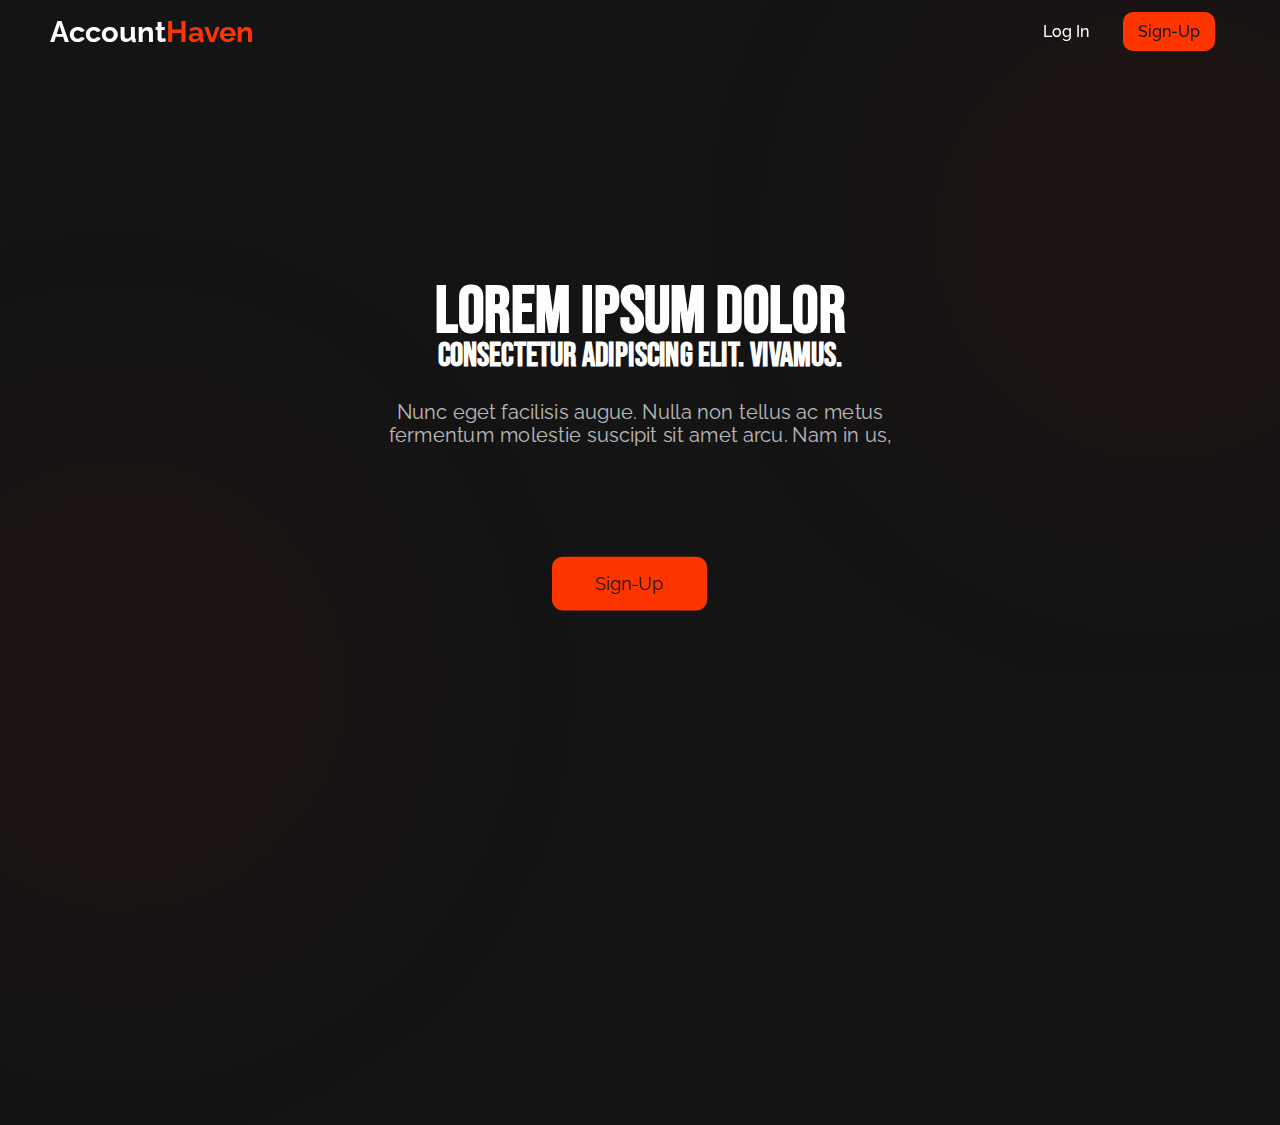
==== index.html @ 78976d52 "Add files via upload" ====
<!DOCTYPE html>
<html lang="en">
  <head>
    <link rel="preconnect" href="https://fonts.googleapis.com" />
    <link rel="preconnect" href="https://fonts.gstatic.com" crossorigin />
    <link
      href="https://fonts.googleapis.com/css2?family=Raleway:ital,wght@0,100;0,200;0,300;0,400;0,500;0,600;0,700;0,800;1,100;1,200;1,300;1,400;1,500;1,600;1,700;1,800&display=swap"
      rel="stylesheet"
    />
    <link
      href="https://fonts.googleapis.com/css2?family=Bebas+Neue&display=swap"
      rel="stylesheet"
    />
    <link
      rel="stylesheet"
      href="https://cdnjs.cloudflare.com/ajax/libs/font-awesome/5.15.4/css/all.min.css"
      integrity="sha512-1ycn6IcaQQ40/MKBW2W4Rhis/DbILU74C1vSrLJxCq57o941Ym01SwNsOMqvEBFlcgUa6xLiPY/NS5R+E6ztJQ=="
      crossorigin="anonymous"
      referrerpolicy="no-referrer"
    />
    <link rel="stylesheet" href="style.css" />
    <title>AccountHaven</title>
  </head>
  <body>
    <header>
      <div class="wrapper">
        <div class="header">
          <div class="logo">
            <!-- ------- logo svg ------- -->
            <h1>Account<span>Haven</span></h1>
            <!-- ---x--- logo svg ---x--- -->
          </div>
          <ul>
            <li>
              <a class="hover-underline-animation" href="pages/login.html"
                >Log In</a
              >
            </li>
            <li>
              <a class="btn" id="navBarCTA" href="pages/register.html"
                >Sign-Up</a
              >
              <br />
            </li>
          </ul>
        </div>
      </div>
    </header>
    <section class="hero">
      <div id="background">
        <img
          src="images/gradient.png"
          class="backgroundGradient"
          id="gradient01"
        />
        <img
          src="images/gradient.png"
          class="backgroundGradient"
          id="gradient02"
        />
      </div>
      <div class="wrapper landing">
        <div class="content">
          <h1 class="animate__animated animate__headShake">
            Lorem ipsum dolor
            <br />
            <div class="secondaryHeader">
              consectetur adipiscing elit. Vivamus.
            </div>
          </h1>
          <p>
            Nunc eget facilisis augue. Nulla non tellus ac metus <br />
            fermentum molestie suscipit sit amet arcu. Nam in us,
          </p>
          <div class="btn-box">
            <a class="btn2" href="./pages/register.html"> Sign-Up </a>
          </div>
        </div>
      </div>
    </section>
  </body>
</html>
---- style.css ----
html {
  overflow: hidden;
}
@import url("https://fonts.googleapis.com/css2?family=Raleway:wght@300;400;500;600;700;800;900&display=swap");
* {
  margin: 0;
  padding: 0;
  box-sizing: border-box;
  scroll-behavior: smooth;
}
img {
  -webkit-user-select: none;
  -khtml-user-select: none;
  -moz-user-select: none;
  -o-user-select: none;
  user-select: none;
  pointer-events: none;
}
:root {
  --nexa-light: "nexa-light", sans-serif;
  --nexa-bold: "nexa-bold", sans-serif;
  --bebas: "Bebas Neue", sans-serif;

  --integral-regular: "integral-regular", sans-serif;
  --integral-bold: "integral-bold", sans-serif;
  --raleway: "Raleway", sans-serif;

  /* colors */

  --primary-red: #ff3500;
  --black: #141414; /* background color */
  --white: #ffffff;
  --gray: #bababa;
  --dark-gray: #292929;
  --very-dark-gray: #1c1c1c;
  --dark-red: #b1060f;
}
/* ANIMATED UNDERLINE */
.hover-underline-animation {
  display: inline-block;
  position: relative;
  color: #ff3500;
}

.hover-underline-animation:after {
  content: "";
  position: absolute;
  width: 100%;
  transform: scaleX(0);
  height: 2px;
  bottom: 0;
  left: 0;
  background-color: #ff3500;
  transform-origin: bottom right;
  transition: transform 0.25s ease-out;
}

.hover-underline-animation:hover:after {
  transform: scaleX(1);
  transform-origin: bottom left;
}
@media screen and (max-height: 300px) {
  ul {
    margin-top: 40px;
  }
}

.landing {
  display: flex;
}
#navLogo {
  width: auto;
  height: 5vh;
  transform: translateX(50px);
}
.wrapper {
  width: 100%;
  max-width: 1300px;
  margin: 0 auto;
  padding: 20px 50px;
}
#mockup {
  height: 70%;
  position: absolute;
  top: 190px;
  right: 500px;
  z-index: 2;
}
#tv {
  height: 90%;
  position: absolute;
  top: 105px;
  right: -50px;
}
.breaker {
  background-color: var(--primary-red);
  width: 100%;
  height: 10px;
}
#grains {
  height: 350%;
  position: absolute;
  top: -50vh;
  right: -50vw;
  width: 200%;
  opacity: 0.02;
  background-image: url(images/grains.png);
  animation: grain 6s steps(10) infinite;
  z-index: -1;
}
#goldPrice {
  background-color: var(--primary-red);
  color: var(--black);
}
#desktopPricing {
  display: block;
}
#mobilePricing {
  display: none;
}
.priceCard {
  background-color: #1c1c1c;
  border-radius: 20px;
  border: 1px var(--primary-red) solid;
  display: flex;
  flex-direction: column;
  width: 80%;
  padding: 20px;
  margin: auto;
  margin-bottom: 20px;
}
.cardTitle {
  text-align: center;
  font-size: 20px;
  font-weight: bold;
  margin: 10px;
}
.cardBreak {
  margin-top: 20px;
  margin-bottom: 20px;
  color: var(--primary-red);
  opacity: 0.5;
}
.cardText {
  margin-bottom: 20px;
  line-height: 150%;
}
.cardPricingText {
  font-size: 25px;
  font-weight: bold;
  text-align: center;
  margin-bottom: 20px;
}
.paypalBuy {
  width: 100%;
  padding: 15px;
  text-align: center;
  border: 1px var(--primary-red) solid;
  border-radius: 15px;
  margin-top: 5px;
  background-color: var(--primary-red);
  color: white;
  cursor: pointer;
  font-size: 12px;
  font-weight: bold;
}

.goldBuy {
  background-color: var(--black);
  color: var(--primary-red);
}
@keyframes grain {
  0% {
    -webkit-transform: translate(10%, -15%);
    transform: translate(10%, -15%);
  }
  10% {
    -webkit-transform: translate(-10%, -15%);
    transform: translate(-10%, -15%);
  }
  10% {
    -webkit-transform: translate(10%, -5%);
    transform: translate(10%, -5%);
  }
  30% {
    -webkit-transform: translate(-10%, -5%);
    transform: translate(-10%, -5%);
  }
  40% {
    -webkit-transform: translate(10%, 5%);
    transform: translate(10%, 5%);
  }
  50% {
    -webkit-transform: translate(-10%, 5%);
    transform: translate(-10%, 5%);
  }
  60% {
    -webkit-transform: translate(10%, 15%);
    transform: translate(10%, 15%);
  }
  70% {
    -webkit-transform: translate(-10%, 15%);
    transform: translate(-10%, 15%);
  }
  80% {
    -webkit-transform: translate(10%, 5%);
    transform: translate(10%, 5%);
  }
  90% {
    -webkit-transform: translate(-10%, 5%);
    transform: translate(-10%, 5%);
  }
  to {
    -webkit-transform: translate(10%, -5%);
    transform: translate(20%, -5%);
  }
}
#aboutUsMobile {
  width: 100%;
  max-width: 300px;
}
.vouchCard {
  background-color: rgba(255, 255, 255, 0.089);
  border-radius: 20px;
  border: 1px solid var(--primary-red);
  width: 300px;
  padding: 20px;
  margin: 15px;
}
.vouchPFP {
  border-radius: 50%;
  width: 60px;
  border: 1.5px solid var(--primary-red);
  margin-right: 20px;
}
.vouchName {
  font-size: 18px;
}
.vouchOne {
  display: flex;
  flex-direction: row;
  margin-bottom: 20px;
}
.vouchTwo {
  display: flex;
  flex-direction: column;
  justify-content: center;
}
.vouchDate {
  font-size: 12px;
  opacity: 0.5;
}
.vouchBreak {
  width: 70%;
  float: right;
  margin-right: 20px;
  color: var(--primary-red);
  opacity: 0.5;
}
.vouchText {
  padding-top: 20px;
  padding-bottom: 20px;
  font-size: 14px;
  opacity: 0.8;
}
#vouchContainer {
  display: flex;
  justify-content: center;
}
body {
  background-color: var(--black);
  color: var(--white);
  font-family: var(--raleway);
  overflow-x: hidden;
}
#sidebarExtras {
  display: none;
}
ul {
  list-style: none;
}

a {
  text-decoration: none;
  color: var(--white);
}

.btn {
  display: inline-block;
  padding: 10px 15px;
  background-color: var(--primary-red);
  border-radius: 10px;
  text-align: center;
  text-transform: capitalize;
  font-size: 1.25rem; /* 20px */
  color: var(--black);
  transition: box-shadow 400ms;
}
.btn:hover {
  box-shadow: rgba(177, 6, 15, 0.26) 0px 35px 50px;
  -webkit-box-shadow: rgba(177, 6, 15, 0.26) 0px 35px 50px;
  -moz-box-shadow: rgba(177, 6, 15, 0.26) 0px 35px 50px;
}
.btn2 {
  display: inline-block;
  padding: 17px 34px;
  border-radius: 10px;
  text-align: center;
  text-transform: capitalize;
  background-color: #ff3500;
  font-size: 16px;
  margin-right: 20px;
  cursor: pointer;
  transition: box-shadow 400ms;
  color: #141414;
}
.btn2:hover {
  box-shadow: rgba(177, 6, 15, 0.26) 0px 35px 80px;
  -webkit-box-shadow: rgba(177, 6, 15, 0.26) 0px 35px 80px;
  -moz-box-shadow: rgba(177, 6, 15, 0.26) 0px 35px 80px;
}
.altBtn2 {
  background-color: rgba(0, 0, 0, 0.308);
  border-radius: 10px;
  border: var(--primary-red) 1px solid;
}
.link {
  display: inline-block;
  color: var(--gray);
  text-decoration: underline;
  text-transform: capitalize;
  font-size: 18px;
  margin-top: 30px;
  font-weight: 400;
  padding-left: 20px;
}

section {
  padding: 50px 0;
}

.section-header {
  text-align: center;
  margin-bottom: 50px;
}

.section-header h2 {
  font-size: 50px;
  font-family: var(--bebas);
}

.section-header p {
  font-size: 16px;
  opacity: 0.7;
  margin-top: 20px;
}

/* magic */

.magic {
  z-index: 5;
  position: absolute;
  top: calc(50% - 15rem);
  left: calc(50% - 25rem);
  width: 50rem;
  height: 30rem;
  background: url("./images/hero.png") 50% 50% no-repeat fixed;
  background-size: cover;
  border-radius: 50%;
  z-index: -1;
  box-shadow: 0 0px 500px 90px var(--black) inset;
}

/* end of magic */

/* Preloader */

.loader {
  background: none repeat scroll 0 0 black;
  position: fixed;
  pointer-events: none;
  bottom: 0;
  left: 0;
  right: 0;
  top: 0;
  width: 100%;
  height: 100%;
  z-index: 9999;
  animation-name: fadeOut;
  animation-delay: 3s;
  animation-duration: 1s;
  animation-fill-mode: forwards;
}

.loader .loader_inner {
  background-image: url("./images/preloader-min.gif");
  background-size: cover;
  background-repeat: no-repeat;
  background-position: center center;
  background-color: rgb(0, 0, 0);
  height: 250px;
  width: 250px;
  transform: translate(-50%, -50%);
  left: 50%;
  top: 50%;
  position: absolute;
  opacity: 0;
  animation-name: reveal;
  animation-delay: 0.5s;
  animation-duration: 1s;
  border-radius: 50%;
  animation-fill-mode: forwards;
  -moz-box-shadow: 1px 2px 3px rgba(0, 0, 0, 0.774);
  -webkit-box-shadow: 1px 2px 3px rgba(0, 0, 0, 0.774);
  box-shadow: 1px 2px 3px rgba(0, 0, 0, 0.774);
}

@keyframes fadeOut {
  0% {
    opacity: 0.95;
  }
  100% {
    opacity: 0;
    display: none;
    z-index: -1;
  }
}

@keyframes reveal {
  0% {
    opacity: 0;
  }
  100% {
    opacity: 0.95;
  }
}

/* ------- header ------- */

header {
  position: fixed;
  display: flex;
  align-items: center;
  width: 100%;
  height: 7vh;
  z-index: 10;
  backdrop-filter: blur(5px);
}

@supports (
  (-webkit-backdrop-filter: blur(5px)) or (backdrop-filter: blur(5px))
) {
  header {
    background-color: rgba(255, 255, 255, 0);
    -webkit-backdrop-filter: blur(5px);
    backdrop-filter: blur(5px);
  }
}

#background .backgroundGradient {
  position: absolute;
  height: 100%;
  opacity: 0.5;
  overflow: hidden;
}
#gradient01 {
  left: 0;
  position: absolute;
  object-fit: contain;
  transform: translate(-40%, 25%);
}
#gradient02 {
  position: absolute;
  object-fit: contain;
  transform: translate(40%, -25%);
  right: 0;
}
.backgroundGradient {
  top: 0;
}
header .header {
  display: flex;
  align-items: center;
  justify-content: space-between;
}
#navBarCTA {
  color: var(--black);
  font: 0.95rem;
}
header .header .logo {
  display: flex;
  align-items: center;
  font-size: 0.9rem;
  font-weight: 800;
  cursor: pointer;
}

header .header .logo svg {
  margin-right: 5px;
}

header .header .logo span {
  color: var(--primary-red);
}

header .header ul li {
  display: inline-block;
  margin: 0 15px;
}

header .header ul li a {
  font-weight: 500;
  font-size: 16px;
  color: var(--white);
  text-transform: capitalize;
}

header .header .bar-btns {
  display: none;
}

header .header .bar-btns i {
  font-size: 30px;
  cursor: pointer;
  display: none;
}

/* ---x--- header ---x--- */

/* ------- hero ------- */

.hero {
  background-image: url(./images/background.png);
  background-repeat: no-repeat;
  background-size: cover;
  background-position: center;
  width: 100%;
  min-height: 100vh;
  display: flex;
  align-items: center;
  justify-content: center;
}

.hero .content {
  width: 100%;
  margin: 0 0;
  transform: scale(1.1);
  text-align: center;
}
.secondaryHeader {
  font-size: 30px;
  color: white;
  margin-bottom: 20px;
}
.hero .content h1 {
  font-size: 60px;
  text-transform: uppercase;
  font-family: var(--bebas);
  line-height: 40px;
}

.hero .content h1 span {
  color: var(--primary-red);
}

.hero .content p {
  opacity: 0.7;
}

.hero .content .btn-box {
  margin-top: 100px;
}

.hero .content .btn-box .btn2 {
  padding: 15px 40px;
}

.hero .content .btn-box .btn2 i {
  margin-left: 10px;
  font-size: 16px;
}

/* ---x--- hero ---x--- */

/* --------- section 2 --------- */

.section-2 {
  position: relative;
}

.arrows {
  position: absolute;
  top: 50%;
  left: 50%;
  width: 200px;
  height: 200px;
  transform: translate(-50%, 0);
}

.arrows .arrows-box {
  position: relative;
  width: 100%;
  height: 100%;
  background-color: seagreen;
}
#arrow1 {
  width: 30%;
  top: -90px;
  position: relative;
}
.arrows .arrows-box span {
  position: absolute;
  width: 50px;
  height: 50px;
  display: flex;
  align-items: center;
  justify-content: center;
}

.section-2 .content {
  display: flex;
  align-items: center;
  justify-content: center;
  position: relative;
  display: none;
}

.section-2 .replace-img {
  display: block;
  margin: 0 auto;
  width: 80%;
}

.section-2 .content img {
  width: 200px;
}

.section-2 .content .item {
  width: 350px;
  text-align: center;
  display: flex;
  align-items: center;
  justify-content: space-between;
  position: absolute;
  transform: translate(-50%, -50%);
}

.section-2 .content .item:nth-child(2) {
  top: 30%;
  left: calc(100% - 350px);
}

.section-2 .content .item:nth-child(3) {
  top: 70%;
  left: calc(100% - 350px);
}

.section-2 .content .item:nth-child(4) {
  top: calc(100% - 100px);
  left: 50%;
  flex-direction: column;
}
.section-2 .content .item:nth-child(4) img {
  margin-bottom: 30px;
}

.section-2 .content .item:nth-child(5) {
  top: 70%;
  left: calc(0% + 350px);
  flex-direction: row-reverse;
}

.section-2 .content .item:nth-child(6) {
  top: 30%;
  left: calc(0% + 350px);
  flex-direction: row-reverse;
}
.section-2 .content .item:nth-child(6) img {
  width: 25px;
}

.section-2 .content .item:nth-child(7) {
  top: calc(0% + 100px);
  left: 50%;
  flex-direction: column-reverse;
}
.section-2 .content .item:nth-child(7) img {
  margin-top: 30px;
}

.section-2 .content .item img {
  width: 40px;
}

.section-2 .content .item .text {
  width: 250px;
}

.section-2 .content .item .text h6 {
  color: var(--primary-red);
  font-size: 20px;
  font-weight: 800;
}

.section-2 .content .item .text p {
  opacity: 0.7;
  font-weight: 300;
}

.section-2 .content .item .text p span {
  opacity: 1;
  font-weight: 700;
}

/* ----x---- section 2 ----x---- */

/* --------- section 3 --------- */

.section-3 {
  background-color: var(--primary-red);
  background-image: url(./images/section-3-background.png);
  background-repeat: no-repeat;
  background-position: center;
  background-size: cover;
  padding: 200px 0;
  position: relative;
  overflow: hidden;
}

.section-3::before,
.section-3::after {
  content: "";
  position: absolute;
  left: 0;
  width: 0;
  height: 0;
}
.section-3::before {
  top: 0;
  border-top: 200px solid var(--black);
  border-right: 100vw solid transparent;
  transform: translateY(-1px);
}
.section-3::after {
  top: 100%;
  border-bottom: 200px solid var(--black);
  border-right: 100vw solid transparent;
  transform: translateY(calc(-100% - -1px));
}

.section-3 .section-header h2 {
  color: var(--black);
}
.section-3 .section-header h2 span {
  color: var(--white);
}

.section-3 .section-header p {
  color: var(--black);
}
.section-3 .section-header p span {
  font-family: var(--nexa-bold);
}

.section-3 .content {
  display: flex;
  align-items: center;
  justify-content: space-between;
  width: 900px;
  margin: 0 auto;
}

.section-3 .content .item {
  width: 300px;
  color: var(--black);
}

.section-3 .content .item span {
  font-family: var(--integral-regular);
  font-size: 40px;
}

.section-3 .content .item .img-box {
  width: 200px;
  height: 200px;
  margin: 0 auto;
  border: 5px solid black;
  border-radius: 100%;
  display: flex;
  align-items: center;
  justify-content: center;
  background-color: #ffab2c;
}

.section-3 .content .item .img-box img {
  width: 100px;
}

.section-3 .content .item .text {
  text-align: center;
  margin: 50px 0;
}

.section-3 .content .item .text p {
  font-family: var(--nexa-bold);
  font-size: 20px;
}

.section-3 .content .item .text a {
  font-weight: 600;
  font-size: 14px;
  margin-top: 20px;
}

.section-3 .content .item .text a i {
  margin-left: 10px;
}

.btn3 {
  display: inline-block;
  padding: 15px 20px;
  background-color: var(--black);
  color: var(--primary-red);
  border-radius: 10px;
}

/* ----x---- section 3 ----x---- */

/* --------- section 4 --------- */

.section-4 .content {
  border: 2px solid var(--primary-red);
  border-radius: 20px;
  padding: 0 0px;
  transform: scale(0.9, 0.9);
  background-color: var(--very-dark-gray);
}

.section-4 .content table tr td .method {
  display: flex;
  flex-direction: column;
  justify-content: center;
}

.section-4 .content table tr td .method p {
  font-size: 18px;
}

.section-4 .content table tr td .method .fee {
  color: #b8b8b8;
  margin-top: 20px;
  font-size: 14px;
}

.section-4 .content table tr td .method .choose {
  display: flex;
  align-items: center;
  margin-top: 10px;
  padding: 7px;
  font-size: 10px;
  background-color: var(--dark-gray);
  border-radius: 50px;
  font-weight: bold;
  width: max-content;
  width: fit-content;
}

.section-4 .content table tr td .method .choose p {
  padding: 10px 20px;
  border-radius: 50px;
  cursor: pointer;
  font-size: 18px;
}
.section-4 .content table tr td .method .choose p.active {
  background-color: #1c1c1c;
  color: var(--primary-red);
}

/* ----- */

.section-4 .content table tr td .item {
  display: flex;
  flex-direction: column;
  justify-content: center;
  align-items: center;
  padding: 22px 10px;
  border-radius: 20px;
  text-align: center;
  display: none;
}

.section-4 .content table tr td .item.show {
  display: flex;
}

.section-4 .content table tr td .item.active {
  background-color: var(--dark-red);
  color: white;
  padding: 50px 20px 20px 20px;
  transform: translateY(-40px);
}

.section-4 .content table tr td .item p {
  font-family: var(--nexa-bold);
  font-size: 22px;
  position: relative;
  padding-bottom: 10px;
  width: 100%;
  margin-bottom: 20px;
}

.section-4 .content table tr td .item p::after {
  content: "";
  position: absolute;
  top: 100%;
  left: 0;
  width: 100%;
  height: 1px;
  background-color: var(--primary-red);
}

.section-4 .content table tr td .item.active p::after {
  background-color: var(--very-dark-gray);
}

.section-4 .content table tr td .item span {
  font-size: 40px;
  font-weight: bold;
}

.section-4 .content table tr td .item .btn2 {
  margin: 30px 0 10px 0;
  font-family: var(--nexa-bold);
}

.section-4 .content table tr td .item.active .btn2 {
  background-image: none;
  background-color: var(--very-dark-gray);
  font-weight: normal;
  color: white;
}

/* ----------------------- */

.section-4 .content table {
  margin-bottom: 50px;
  width: 100%;
}

.section-4 .content table tr {
  position: relative;
}

.section-4 .content table tr td {
  font-size: 16px;
  color: #9d9d9d;
  padding: 22px 40px;
}

.section-4 .content table tr:nth-child(2)::after,
.section-4 .content table tr:nth-child(3)::after,
.section-4 .content table tr:nth-child(4)::after {
  content: "";
  position: absolute;
  top: 110%;
  left: 0;
  width: 93%;
  height: 1px;
  background-color: #353535;
  margin-left: 30px;
  margin-right: 30px;
}

.section-4 .content table tr td:nth-child(2),
.section-4 .content table tr td:nth-child(3),
.section-4 .content table tr td:nth-child(4) {
  text-align: center;
  color: var(--white);
}

/* ----x---- section 4 ----x---- */

/* --------- section 5 --------- */

.section-5 .content {
  padding: 0 50px;
  transform: scale(0.8, 0.8);
  color: #ffffffba;
}
.faqBreak {
  opacity: 0.25;
}
.section-5 .content .item {
  margin: 30px 0;
  position: relative;
  font-size: 14px;
}

.section-5 .content .item.active {
  height: 150px;
}

.section-5 .content .item .title {
  display: flex;
  align-items: center;
  justify-content: space-between;
  position: relative;
}

.section-5 .content .item .title p {
  font-family: var(--nexa-bold);
  font-size: 22px;
}

.section-5 .content .item .title .buttons {
  border: none;
  background-color: transparent;
  cursor: pointer;
}

.section-5 .content .item .title .buttons svg {
  display: none;
}

.section-5 .content .item .title .buttons svg.show {
  display: block;
}

.section-5 .content .item .dropdown-content {
  padding-right: 40px;
  margin-top: 20px;
  position: absolute;
  top: 0;
  left: 0;
  transition: all 0.3s;
  opacity: 0;
}

.section-5 .content .item .dropdown-content.show {
  opacity: 1;
  top: 40px;
}

.section-5 .content .item .dropdown-content p {
  font-size: 18px;
  color: #e1e1e1;
  opacity: 0.7;
  margin-bottom: 10px;
}

/* ----x---- section 5 ----x---- */

/* --------- footer --------- */

footer {
  background-color: #cc0913;
  position: relative;
  overflow: hidden;
}

footer::before {
  content: "";
  position: absolute;
  top: 0;
  left: 0;
  width: 0;
  height: 0;
  border-top: 220px solid var(--black);
  border-left: 100vw solid transparent;
  transform: translateY(-1px);
}

footer .top-content {
  width: 800px;
  display: flex;
  align-items: center;
  justify-content: center;
  margin: 0 auto;
  border-radius: 20px;
  box-shadow: 0 -1px 10px 0 rgba(0, 0, 0, 0.267);
  background-color: #cc0913;
  position: relative;
  z-index: 1;
  padding: 0px 50px;
}

footer .top-content .part:nth-child(1) {
  background-image: url(./images/circles.png);
  background-position: center;
  background-repeat: no-repeat;
  background-size: cover;
}

footer .top-content .part p {
  font-size: 25px;
  margin-bottom: 30px;
  text-shadow: 2px 2px 5px rgba(0, 0, 0, 0.11);
}

footer .top-content .part .btn3 {
  font-family: var(--nexa-bold);
  font-weight: bold;
  font-size: 18px;
  text-transform: capitalize;
}

footer .top-content .part img {
  width: 100%;
}

footer .content {
  padding: 50px 0 0;
  text-align: center;
}

footer .content ul {
  margin: 20px 0;
}

footer .content ul li {
  display: inline-block;
  position: relative;
  padding: 0 25px;
}

footer .content ul li a {
  font-size: 14px;
  font-weight: 400;
  text-transform: capitalize;
  color: white;
}

footer .content ul:nth-child(1) li:nth-child(1)::after,
footer .content ul:nth-child(1) li:nth-child(2)::after,
footer .content ul:nth-child(1) li:nth-child(3)::after,
footer .content ul:nth-child(2) li:nth-child(1)::after {
  content: "";
  position: absolute;
  width: 1px;
  height: 100%;
  top: 0;
  left: 100%;
  background-color: white;
}

footer .content .scroll-up {
  width: 80px;
  border: 1px solid white;
  border-radius: 100%;
  padding: 25px 20px;
  margin: 50px auto 0 auto;
  cursor: pointer;
  transform: scale(0.5);
}

footer .content .copyright {
  color: white;
  margin-top: 20px;
}

/* ----x---- footer ----x---- */

/* responsive media */

@media screen and (max-width: 1440px) {
  /* --------- section 2 --------- */

  .section-2 .content .item:nth-child(2) {
    left: calc(100% - 250px);
  }
  .section-2 .content .item:nth-child(3) {
    left: calc(100% - 250px);
  }
  .section-2 .content .item:nth-child(5) {
    left: calc(0% + 250px);
  }
  .section-2 .content .item:nth-child(6) {
    left: calc(0% + 250px);
  }

  /* ----x---- section 2 ----x---- */

  /* --------- section 3 --------- */

  .section-3 .content {
    width: 800px;
  }

  /* ----x---- section 3 ----x---- */
}

@media screen and (max-width: 1280px) {
  .btn2 {
    font-size: 16px;
  }
  .v333_314 {
    right: 50px;
  }
  #tv {
    right: -100px;
  }
  .link {
    font-size: 16px;
  }

  /* .section-header h2,
  .section-header h2 span {
    font-size: 40px;
  }
  .section-header p {
    font-size: 14px;
  } */

  /* --------- header --------- */

  header .header ul li a {
    font-size: 16px;
  }

  /* ----x---- header ----x---- */

  /* --------- hero --------- */

  /* .hero .content h1 {
    font-size: 45px;
  } */
  /* 
  .hero .content h1 span {
    font-size: 69px;
  } */

  .hero .content p {
    font-size: 18px;
  }

  /* ----x---- hero ----x---- */

  /* --------- section 2 --------- */

  .section-2 .content .item:nth-child(2) {
    left: calc(100% - 200px);
  }
  .section-2 .content .item:nth-child(3) {
    left: calc(100% - 200px);
  }
  .section-2 .content .item:nth-child(5) {
    left: calc(0% + 200px);
  }
  .section-2 .content .item:nth-child(6) {
    left: calc(0% + 200px);
  }

  /* ----x---- section 2 ----x---- */

  /* --------- section 3 --------- */

  .section-3 .content {
    width: 700px;
  }

  .section-3 .content .item span {
    font-size: 40px;
  }

  .section-3 .content .item .img-box {
    width: 170px;
    height: 170px;
  }

  .section-3 .content .item .img-box img {
    width: 70px;
  }

  .section-3 .content .item .text p {
    font-size: 18px;
  }

  .section-3 .content .item .text a {
    font-size: 12px;
  }

  /* ----x---- section 3 ----x---- */

  /* --------- section 5 --------- */

  /* ----x---- section 5 ----x---- */
}

@media screen and (max-width: 1080px) {
  #navLogo {
    transform: translateX(0px);
  }
  #content {
    display: none;
  }
  #vouchContainer {
    flex-direction: column;
    align-items: center;
  }
  .magic {
    left: calc(50% - 20rem);
    width: 40rem;
    display: none;
  }
  #arrow1 {
    display: none;
  }
  /* --------- header --------- */

  #sidebarExtras {
    display: block;
  }

  header .header ul.show {
    display: flex;
    left: calc(100% - 500px);
  }

  #open {
    position: relative;
    display: block;
    z-index: 20;
  }
  #open.close {
    position: relative;
    display: none;
    z-index: 20;
  }

  #close {
    position: relative;
    display: none;
    z-index: 20;
  }
  #close.show {
    position: relative;
    display: block;
    z-index: 20;
  }

  /* ----x---- header ----x---- */

  /* --------- hero --------- */

  /* .hero .content h1 {
    font-size: 40px;
  } */

  /* .hero .content h1 span {
    font-size: 62px;
  } */

  .hero .content p {
    font-size: 16px;
  }

  /* ----x---- hero ----x---- */

  /* --------- section 2 --------- */

  .section-2 .content img {
    width: 150px;
  }

  .section-2 .content .item {
    width: 300px;
  }

  .section-2 .content .item:nth-child(2) {
    left: calc(100% - 150px);
  }
  .section-2 .content .item:nth-child(3) {
    left: calc(100% - 150px);
  }
  .section-2 .content .item:nth-child(5) {
    left: calc(0% + 150px);
  }
  .section-2 .content .item:nth-child(6) {
    left: calc(0% + 150px);
  }

  .section-2 .content .item img {
    width: 25px;
  }

  .section-2 .content .item:nth-child(6) img {
    width: 15px;
  }

  .section-2 .content .item .text h6 {
    font-size: 16px;
  }

  .section-2 .content .item .text p {
    font-size: 13px;
  }

  /* ----x---- section 2 ----x---- */

  /* --------- section 3 --------- */

  .section-3 {
    padding: 100px 0;
  }

  .section-3::before {
    border-top: 100px solid var(--black);
  }
  .section-3::after {
    border-bottom: 100px solid var(--black);
  }

  .section-3 .content {
    flex-direction: column;
  }
  .section-3 .content .item {
    margin: 20px 0;
  }

  /* ----x---- section 3 ----x---- */

  /* --------- section 4 --------- */

  .section-4 .content table tr td {
    font-size: 16px;
    padding: 20px 10px;
  }

  .section-4 .content table tr td .method p,
  .section-4 .content table tr td .method .choose p {
    font-size: 16px;
  }
  .section-4 .content table tr td .method .fee {
    font-size: 12px;
  }
  .section-4 .content table tr td .item p {
    font-size: 18px;
  }
  .section-4 .content table tr td .item span {
    font-size: 35px;
  }
  .section-4 .content table tr td .item .btn2 {
    font-size: 14px;
  }

  /* ----x---- section 4 ----x---- */

  /* --------- section 5 --------- */

  /* ----x---- section 5 ----x---- */

  /* --------- footer --------- */

  footer::before {
    border-top: 150px solid var(--black);
  }

  footer .top-content {
    width: 600px;
    padding: 20px 30px;
  }

  footer .top-content .part p {
    font-size: 25px;
  }

  footer .top-content .part .btn3 {
    font-size: 16px;
  }

  footer .content ul li a {
    font-size: 16px;
  }

  footer .content .scroll-up {
    width: 70px;
    padding: 21px 20px;
  }

  /* ----x---- footer ----x---- */
}

@media screen and (max-width: 900px) {
  #section2-logo {
    display: none;
  }
  #registerButton01 {
    width: 90% !important;
  }
  #registerButton02 {
    width: 90% !important;
  }
  .section-header p {
    font-size: 12px;
  }

  /* --------- hero --------- */

  .hero .content {
    width: 100%;
  }
  /* .hero .content h1 {
    font-size: 39px;
  } */
  /* .hero .content h1 span {
    font-size: 60px;
  } */
  .hero .content p {
    font-size: 16px;
  }

  /* ----x---- hero ----x---- */

  /* --------- section 2 --------- */

  .section-2 .replace-img {
    display: none;
  }

  .section-2 .content {
    display: flex;
  }

  .section-2 .content img {
    width: 130px;
  }

  .section-2 .content .item {
    flex-direction: column !important;
    left: 50% !important;
  }

  .section-2 .content .item img {
    margin-bottom: 20px;
  }

  .section-2 .content .item:nth-child(2) {
    top: calc(100%);
  }
  .section-2 .content .item:nth-child(3) {
    top: calc(100% - 200px);
  }
  .section-2 .content .item:nth-child(4) {
    top: calc(100% - 400px);
  }
  .section-2 .content .item:nth-child(5) {
    top: calc(0% + 400px);
  }
  .section-2 .content .item:nth-child(6) {
    top: calc(0% + 200px);
  }
  .section-2 .content .item:nth-child(7) {
    top: 0;
  }

  /* ----x---- section 2 ----x---- */

  /* --------- section 3 --------- */

  .section-3 .content {
    width: 100%;
  }

  .section-3 .content .item .img-box {
    width: 150px;
    height: 150px;
  }

  .section-3 .content .item span {
    font-size: 35px;
  }

  .section-3 .content .item .img-box img {
    width: 60px;
  }

  .section-3 .content .item .text a {
    font-size: 10px;
  }

  /* ----x---- section 3 ----x---- */

  /* --------- section 4 --------- */

  .section-4 .content table {
    display: block;
    table-layout: fixed;
    overflow-x: auto;
  }

  .section-4 .content table tr td {
    min-width: 200px;
  }

  .section-4 .content table tr td {
    font-size: 16px;
  }

  /* ----x---- section 4 ----x---- */

  /* --------- section 5 --------- */

  .section-5 .content {
    padding: 0;
  }

  /* ----x---- section 5 ----x---- */
}

@media screen and (max-width: 768px) {
  .magic {
    left: calc(50% - 15rem);
    width: 30rem;
  }

  header .header ul.show {
    left: calc(100% - 400px);
  }

  .section-header p {
    font-size: 12px;
  }

  /* --------- hero --------- */

  /* .hero .content h1 {
    font-size: 33px;
  } */
  /* 
  .hero .content h1 span {
    font-size: 51px;
  } */

  .hero .content p {
    font-size: 14px;
  }

  /* ----x---- hero ----x---- */

  /* --------- section 3 -------- */

  .section-3 .content .item .text {
    margin: 30px 0;
  }

  /* ----x---- section 3 ----x---- */

  /* --------- section 4 --------- */

  .section-4 .content table {
    display: block;
    table-layout: fixed;
    overflow-x: auto;
  }

  /* ----x---- section 4 ----x---- */

  /* --------- section 5 --------- */

  .section-5 .content .item.active {
    height: 150px;
  }

  /* ----x---- section 5 ----x---- */

  /* --------- footer --------- */

  footer .top-content {
    width: 500px;
  }

  footer .top-content .part p {
    font-size: 22px;
    margin-bottom: 15px;
  }

  footer .top-content .part .btn3 {
    font-size: 14px;
  }

  /* ----x---- footer ----x---- */
}

@media screen and (max-width: 600px) {
  .wrapper {
    padding: 20px 25px;
  }
  footer .top-content {
    width: 100%;
  }
  footer .top-content .part .btn3 {
    padding: 12px;
  }
  .section-5 .content .item.active {
    height: 150px;
  }
  .section-5 .content .item .dropdown-content p {
    font-size: 15px;
  }
}

@media screen and (max-width: 500px) {
  .magic {
    top: calc(50% - 10rem);
    left: calc(50% - 10rem);
    width: 20rem;
    height: 20rem;
  }

  .section-header p {
    font-size: 12px;
  }

  .section-header {
    margin-bottom: 50px;
  }

  section {
    padding: 50px 0;
  }

  /* --------- header --------- */

  header .header ul.show {
    left: calc(100% - 300px);
  }

  /* ----x---- header ----x---- */

  /* --------- hero --------- */

  /* .hero .content h1 {
    font-size: 28px;
  } */
  /* .hero .content h1 span {
    font-size: 44px;
  } */
  .hero .content .btn-box .btn2 {
    margin-right: 0px;
  }
  .hero .content h1 {
    font-size: 50px;
  }
  .hero .content p {
    font-size: 13px;
  }

  /* ----x---- hero ----x---- */

  /* --------- section 2 --------- */

  .section-2 .section-header {
    margin-bottom: 100px;
  }

  /* ----x---- section 2 ----x---- */

  /* --------- section 3 --------- */

  .section-3 .content .item {
    width: 250px;
  }

  /* ----x---- section 3 ----x---- */

  /* --------- section 5 --------- */

  .section-5 .content .item .title .buttons {
    margin-left: 20px;
    z-index: 20;
  }

  .section-5 .content .item.active {
    height: 150px;
  }

  /* ----x---- section 5 ----x---- */

  /* --------- footer --------- */

  footer .top-content {
    padding: 20px;
  }

  footer .top-content .part p {
    font-size: 18px;
  }

  footer .top-content .part .btn3 {
    padding: 10px;
  }

  footer .content {
    margin: 0;
  }

  footer .content ul li {
    padding: 0 10px;
  }

  /* ----x---- footer ----x---- */
}

@media screen and (max-width: 400px) {
  .wrapper {
    padding: 20px 15px;
  }

  /* --------- hero --------- */

  /* .hero .content h1 {
    font-size: 26px;
  } */

  /* .hero .content h1 span {
    font-size: 41px;
  } */

  .hero .content p {
    font-size: 12px;
  }

  /* ----x---- hero ----x---- */

  /* --------- section 3 --------- */

  .section-3 {
    padding: 50px 0;
  }

  .section-3::after {
    border-bottom: 50px solid var(--black);
  }

  .section-3::before {
    border-top: 50px solid var(--black);
  }

  /* ----x---- section 3 ----x---- */

  /* --------- footer --------- */

  footer::before {
    border-top: 100px solid var(--black);
  }

  footer .top-content .part img {
    max-width: 450px;
  }

  /* ----x---- footer ----x---- */
}

/* other pages */

.page-section-header {
  position: relative;
}

.page-section-header h2 {
  font-family: var(--integral-regular);
  font-size: 45px;
  color: var(--black);
  background-color: var(--primary-red);
  padding: 10px;
  display: inline-block;
  transform: translate(0px, 10px);
}

.page-section-header span {
  position: absolute;
  top: 0;
  left: 0;
  font-family: var(--integral-regular);
  font-size: 90px;
  color: var(--black);
  -webkit-text-stroke: 1px var(--primary-red);
  z-index: -1;
}

.page-section-header span:nth-child(2) {
  transform: translateY(-50%);
}
.page-section-header span:nth-child(3) {
  transform: translateY(25px);
}

/* --------------------- upgrade page --------------------- */

.upgrade-section-2 {
  padding: 0px 0;
  max-width: 1300px;
  margin: 0 auto;
}

.upgrade-section-2 .content {
  margin-top: 150px;
  display: flex;
  align-items: center;
}

.upgrade-section-2 .content .choose {
  width: 800px;
  position: relative;
}

.upgrade-section-2 .content .choose::after {
  content: "";
  position: absolute;
  top: 0;
  left: 100%;
  width: 2px;
  height: 100%;
  background-color: var(--primary-red);
}

.upgrade-section-2 .content .choose .choose-item {
  display: flex;
  align-items: center;
  margin: 50px 0;
  cursor: pointer;
  height: 50px;
  position: relative;
}

.upgrade-section-2 .content .choose .choose-item span {
  width: 20px;
  height: 20px;
  border-radius: 100%;
  border: 2px solid var(--primary-red);
  position: relative;
  margin-right: 80px;
}

.upgrade-section-2 .content .choose .choose-item.active span {
  width: 50px;
  height: 50px;
  border: 18px solid var(--primary-red);
  margin-right: 50px;
  transform: translateX(-15px);
}

.upgrade-section-2 .content .choose .choose-item.done span {
  background-color: var(--primary-red);
}

.upgrade-section-2 .content .choose .choose-item:nth-child(1):after,
.upgrade-section-2 .content .choose .choose-item:nth-child(2):after,
.upgrade-section-2 .content .choose .choose-item:nth-child(3):after {
  content: "";
  position: absolute;
  top: 101%;
  left: 9px;
  width: 2px;
  height: 80px;
  background-color: var(--primary-red);
  transform: translateY(-15px);
}

.upgrade-section-2 .content .choose .choose-item p {
  font-size: 20px;
  font-family: var(--nexa-bold);
}

.upgrade-section-2 .content .chosen-content {
  margin: 25px 50px;
  background-color: #191919;
  padding: 20px;
  border-radius: 20px;
}

.upgrade-section-2 .content .chosen-content .item {
  display: none;
}
.upgrade-section-2 .content .chosen-content .item.active {
  display: block;
  width: 600px;
  padding: 20px;
}

.upgrade-section-2 .content .chosen-content .item .title {
  color: var(--primary-red);
  font-size: 30px;
  font-family: var(--bebas);
  margin-bottom: 20px;
}

.upgrade-section-2 .content .chosen-content .item .item-content .form {
  position: relative;
}

.upgrade-section-2 .content .chosen-content .item .item-content .form input {
  width: 100%;
  padding: 20px;
  font-size: 25px;
  margin: 20px 0;
  border: none;
  outline: none;
  border: 1px solid var(--primary-red);
  border-radius: 10px;
  background-color: transparent;
  color: var(--white);
}

.upgrade-section-2 .content .chosen-content .item .item-content .form label {
  position: absolute;
  top: 6px;
  left: 50px;
  padding: 0 10px;
  background-color: #191919;
  font-size: 20px;
  font-family: var(--nexa-light);
  color: var(--primary-red);
}

.upgrade-section-2
  .content
  .chosen-content
  .item
  .item-content
  .form
  label:nth-child(3) {
  top: 120px;
}
.upgrade-section-2 .content .chosen-content .item .item-content ul {
  list-style: circle;
  padding-left: 20px;
}
.upgrade-section-2 .content .chosen-content .item .item-content ul li {
  padding-left: 20px;
  margin: 10px 0;
}

.upgrade-section-2 .content .chosen-content .item .item-content ul li p {
  font-family: var(--nexa-bold);
}

.upgrade-section-2
  .content
  .chosen-content
  .item
  .item-content
  ul
  li:nth-child(4)
  p {
  display: inline;
}

.upgrade-section-2 .content .chosen-content .item .item-content p,
.upgrade-section-2 .content .chosen-content .item .item-content span {
  font-size: 20px;
  font-family: var(--nexa-bold);
  color: #8c8c8c;
}

.upgrade-section-2 .content .chosen-content .item .item-content span {
  display: block;
  margin-top: 20px;
}

.continue-btn {
  display: inline-block;
  background-color: var(--primary-red);
  padding: 20px 30px;
  border-radius: 10px;
  margin: 20px 0;
  color: var(--black);
  font-size: 21px;
  font-family: var(--nexa-bold);
}

.continue-btn i {
  margin-left: 10px;
}

.upgrade-section-2
  .content
  .chosen-content
  .item
  .item-content
  ul
  li
  .readmore {
  display: inline-block;
  color: var(--primary-red);
  text-decoration: underline;
  opacity: 1;
  font-weight: 700;
}

@media screen and (max-width: 1240px) {
  .upgrade-section-2 {
    padding: 150px 0 100px;
  }
  .page-section-header h2 {
    font-size: 33px;
    transform: translate(25px, 5px);
  }
  .page-section-header span {
    font-size: 50px;
  }
  .upgrade-section-2 .content .choose {
    width: 500px;
  }
  .upgrade-section-2 .content .choose .choose-item span {
    width: 15px;
    height: 15px;
    margin-right: 10px;
  }
  .upgrade-section-2 .content .choose .choose-item.active span {
    width: 30px;
    height: 30px;
    border: 10px solid var(--primary-red);
    transform: translateX(-5px);
    margin-right: 5px;
  }
  .upgrade-section-2 .content .choose .choose-item p {
    font-size: 18px;
  }
  .upgrade-section-2 .content .chosen-content .item .title {
    font-size: 27px;
  }
  .upgrade-section-2 .content .chosen-content .item .item-content p,
  .upgrade-section-2 .content .chosen-content .item .item-content span {
    font-size: 20px;
  }
  .continue-btn {
    font-size: 18px;
  }
  .upgrade-section-2 .content .choose .choose-item:nth-child(1)::after,
  .upgrade-section-2 .content .choose .choose-item:nth-child(2)::after,
  .upgrade-section-2 .content .choose .choose-item:nth-child(3)::after {
    left: 7px;
    height: 86px;
    transform: translateY(-18px);
  }
  .upgrade-section-2 .content .choose .choose-item.active span {
    transform: translateX(-7px);
  }
}

@media screen and (max-width: 1080px) {
  .hero .content {
    width: 100%;
  }
  #mobilePricing {
    display: block;
  }
  #desktopPricing {
    display: none;
  }
  .upgrade-section-2 .content .choose {
    width: 400px;
  }
  .upgrade-section-2 .content .chosen-content .item .title {
    font-size: 24px;
  }
  .upgrade-section-2 .content .chosen-content .item .item-content p,
  .upgrade-section-2 .content .chosen-content .item .item-content span {
    font-size: 18px;
  }
  .continue-btn {
    font-size: 16px;
  }
  .upgrade-section-2 .content .choose .choose-item p {
    font-size: 16px;
  }
  .upgrade-section-2 .content .chosen-content .item .item-content .form label {
    font-size: 18px;
    top: 8px;
  }
}

@media screen and (max-width: 900px) {
  .page-section-header {
    text-align: center;
  }
  .page-section-header h2 {
    font-size: 30px;
    transform: translate(0, 2px);
  }
  .page-section-header span {
    font-size: 45px;
  }
  .page-section-header span:nth-child(2) {
    left: 50%;
    transform: translate(-50%, -50%);
    white-space: nowrap;
  }
  .page-section-header span:nth-child(3) {
    left: 50%;
    transform: translate(-50%, 25px);
  }
  .upgrade-section-2 .content .chosen-content {
    margin: 25px;
  }
  .upgrade-section-2 .content .chosen-content .item .title {
    font-size: 20px;
  }
  .upgrade-section-2 .content .chosen-content .item .item-content .form label {
    font-size: 16px;
    top: 12px;
  }
  .upgrade-section-2 .content .chosen-content .item .item-content p,
  .upgrade-section-2 .content .chosen-content .item .item-content span {
    font-size: 16px;
  }
  .continue-btn {
    padding: 15px 20px;
  }
  .upgrade-section-2 {
    padding: 100px 0;
  }
  .upgrade-section-2 .content {
    margin-top: 100px;
  }
  .upgrade-section-2 .content .choose::after {
    margin: 0 10px;
  }
  .upgrade-section-2 .content .choose .choose-item.active span {
    width: 20px;
    height: 20px;
    border: 5px solid var(--primary-red);
  }
  .upgrade-section-2 .content .choose .choose-item span {
    width: 10px;
    height: 10px;
  }
  .upgrade-section-2 .content .choose .choose-item p {
    font-size: 14px;
  }
  .upgrade-section-2 .content .choose .choose-item:nth-child(1)::after,
  .upgrade-section-2 .content .choose .choose-item:nth-child(2)::after,
  .upgrade-section-2 .content .choose .choose-item:nth-child(3)::after {
    left: 5px;
    height: 90px;
    transform: translateY(-20px);
  }
  .upgrade-section-2 .content .choose .choose-item.active span {
    transform: translateX(-4px);
  }
}

@media screen and (max-width: 768px) {
  .page-section-header h2 {
    font-size: 25px;
  }
  .page-section-header span {
    font-size: 35px;
  }
  .upgrade-section-2 {
    padding: 100px 0 50px 0;
  }
  .upgrade-section-2 .content .chosen-content .item .item-content .form input {
    font-size: 20px;
  }
  .upgrade-section-2 .content .chosen-content {
    width: 700px;
  }
}

@media screen and (max-width: 550px) {
  .upgrade-section-2 .content .chosen-content .item .title {
    font-size: 16px;
  }
  .upgrade-section-2 .content .chosen-content .item .item-content .form label {
    font-size: 12px;
    top: 15px;
  }
  .upgrade-section-2 .content .chosen-content .item .item-content p,
  .upgrade-section-2 .content .chosen-content .item .item-content span {
    font-size: 14px;
  }
  .continue-btn {
    font-size: 14px;
    padding: 12px;
  }
  .page-section-header h2 {
    font-size: 20px;
  }
  .page-section-header span {
    font-size: 30px;
  }
  .upgrade-section-2 .content {
    margin-top: 50px;
  }
  .upgrade-section-2 .content .choose .choose-item p {
    font-size: 12px;
  }
  .upgrade-section-2 .content .choose .choose-item.active span {
    width: 15px;
    height: 15px;
  }
  .upgrade-section-2 .content .choose {
    width: 100%;
  }
  .upgrade-section-2 .content .choose .choose-item.active span {
    transform: translateX(-2px);
  }
  .upgrade-section-2 .content .chosen-content .item .item-content ul {
    padding: 0;
  }
  .upgrade-section-2 .content .chosen-content .item .item-content ul li {
    padding: 0;
  }
}

@media screen and (max-width: 500px) {
  .wrapper {
    padding: 20px 15px;
  }
  .upgrade-section-2 .content .chosen-content {
    margin: 25px 0 25px 15px;
  }
  .upgrade-section-2 .content .choose .choose-item p {
    font-size: 10px;
  }
}

/* ----------x---------- upgrade page ----------x---------- */

/* --------------------- read more page --------------------- */

.readmore-body {
  background-color: var(--white);
}

.readmore-header {
  background-color: var(--black);
}

.readmore-section-2 {
  max-width: 1300px;
  margin: 0 auto;
  padding-top: 200px;
}

.readmore-section-2 .page-section-header span {
  color: transparent;
  -webkit-text-stroke: 1px black;
}

.readmore-section-2 .content {
  margin: 100px 0;
  color: black;
  font-size: 25px;
  padding: 0 50px;
}

.readmore-section-2 .content .title {
  font-family: var(--nexa-bold);
}

.readmore-section-2 .content p {
  margin: 50px 0;
  font-family: var(--nexa-light);
}

.readmore-footer {
  overflow: visible;
  padding-top: 200px;
}

.readmore-footer::before {
  display: none;
}

.readmore-footer .top-content {
  position: absolute;
  top: 0;
  left: 50%;
  transform: translate(-50%, -30%);
}

.readmore-footer .top-content .part {
  padding: 25px 0;
}

@media screen and (max-width: 1080px) {
  .readmore-section-2 {
    padding: 150px 0 50px 0;
  }
  .readmore-section-2 .content {
    font-size: 21px;
    padding: 0 25px;
  }
}
@media screen and (max-width: 900px) {
  .readmore-footer {
    padding-top: 50px;
  }
}
@media screen and (max-width: 768px) {
  .readmore-section-2 .content {
    padding: 0;
  }
  .readmore-footer .top-content {
    width: 90%;
  }
}
@media screen and (max-width: 650px) {
  .readmore-section-2 {
    padding: 100px 0 50px 0;
  }
  .readmore-section-2 .content {
    margin: 50px 0;
  }
  .readmore-section-2 .content p {
    margin: 25px 0;
  }
}

/* ----------x---------- login page ----------x---------- */
.inputText {
  all: unset;
  padding: 12px;
  background: rgba(255, 255, 255, 0.062);
  text-align: left;
  border-radius: 6px;
  margin: 5px;
  font-size: 14px;
}
#loginPanel {
  display: flex;
  flex-direction: column;
  margin: auto;
}
#loginHeader {
  text-transform: none;
  font: var(--raleway);
  font-size: 25px;
  font-weight: bold;
  padding-bottom: 5px;
}
#loginText {
  font-size: 14px;
  margin-bottom: 30px;
}
.primaryButton {
  all: unset;
  padding: 12px;
  background: var(--primary-red);
  text-align: left;
  border-radius: 6px;
  margin: 5px;
  font-size: 14px;
  font-weight: bold;
  text-align: center;
  color: var(--black);
}
.primaryButton:hover {
  cursor: pointer;
}
.secondaryButton {
  all: unset;
  padding: 12px;
  border: 0.5px var(--primary-red) solid;
  text-align: left;
  border-radius: 6px;
  margin: 5px;
  font-size: 14px;
  text-align: center;
  color: var(--white);
  transition: all 250ms;
}
.secondaryButton:hover {
  background-color: var(--primary-red);
  color: var(--black);
  cursor: pointer;
}
#loginDivider {
  color: var(--primary-red);
  padding: 20px;
  letter-spacing: 0px;
}
#loginDivider span {
  padding: 20px;
}
#rememberLabel {
  font-size: 14px;
  color: rgba(255, 255, 255, 0.699);
  text-align: left;
  margin: 14px;
  margin-left: 5px;
}
.formPanel {
  background-color: rgba(255, 255, 255, 0.055);
  border-radius: 20px;
  max-width: 450px;
  padding: 30px;
  margin: auto !important;
}
#registerButton01 {
  margin-top: 20px;
  width: 50%;
}
#registerButton02 {
  width: 30%;
}
#errorText {
  font-size: 14px;
  text-align: left;
  padding: 10px;
  color: var(--primary-red);
}
.hidden {
  display: none;
}
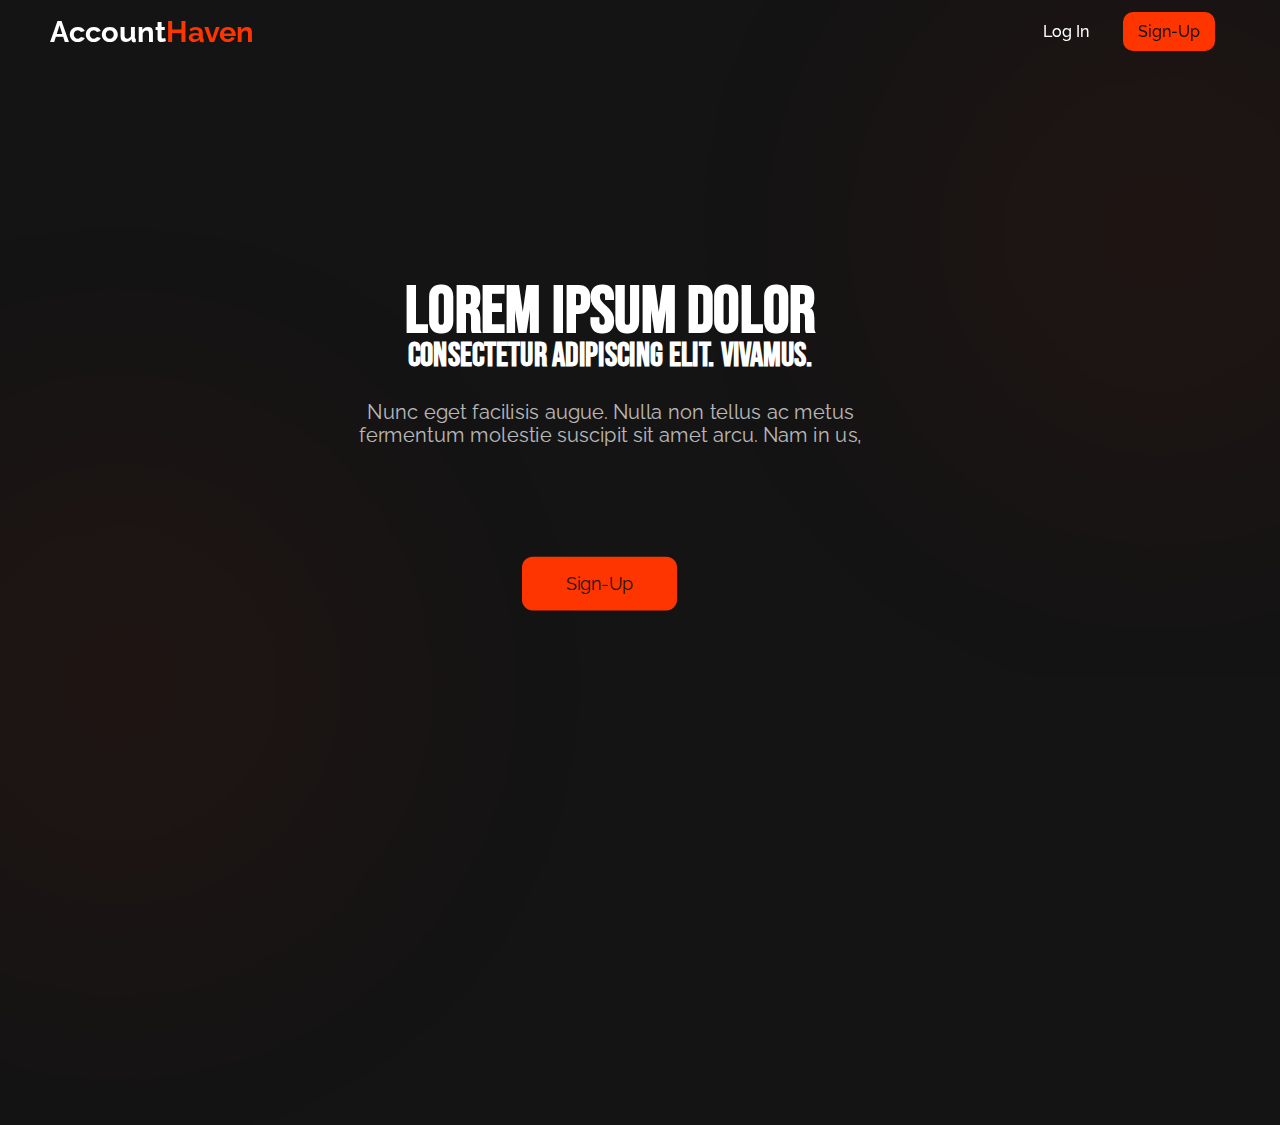
==== commit 9b74620f: "Purge css" ====
--- a/index.html
+++ b/index.html
@@ -19,6 +19,7 @@
       referrerpolicy="no-referrer"
     />
     <link rel="stylesheet" href="style.css" />
+    <meta name="viewport" content="width=device-width, initial-scale=1" />
     <title>AccountHaven</title>
   </head>
   <body>
--- a/style.css
+++ b/style.css
@@ -1,7 +1,6 @@
 html {
   overflow: hidden;
 }
-@import url("https://fonts.googleapis.com/css2?family=Raleway:wght@300;400;500;600;700;800;900&display=swap");
 * {
   margin: 0;
   padding: 0;
@@ -20,28 +19,22 @@
   --nexa-light: "nexa-light", sans-serif;
   --nexa-bold: "nexa-bold", sans-serif;
   --bebas: "Bebas Neue", sans-serif;
-
   --integral-regular: "integral-regular", sans-serif;
   --integral-bold: "integral-bold", sans-serif;
   --raleway: "Raleway", sans-serif;
-
-  /* colors */
-
   --primary-red: #ff3500;
-  --black: #141414; /* background color */
+  --black: #141414;
   --white: #ffffff;
   --gray: #bababa;
   --dark-gray: #292929;
   --very-dark-gray: #1c1c1c;
   --dark-red: #b1060f;
 }
-/* ANIMATED UNDERLINE */
 .hover-underline-animation {
   display: inline-block;
   position: relative;
   color: #ff3500;
 }
-
 .hover-underline-animation:after {
   content: "";
   position: absolute;
@@ -54,7 +47,6 @@
   transform-origin: bottom right;
   transition: transform 0.25s ease-out;
 }
-
 .hover-underline-animation:hover:after {
   transform: scaleX(1);
   transform-origin: bottom left;
@@ -64,14 +56,8 @@
     margin-top: 40px;
   }
 }
-
 .landing {
   display: flex;
-}
-#navLogo {
-  width: auto;
-  height: 5vh;
-  transform: translateX(50px);
 }
 .wrapper {
   width: 100%;
@@ -79,96 +65,6 @@
   margin: 0 auto;
   padding: 20px 50px;
 }
-#mockup {
-  height: 70%;
-  position: absolute;
-  top: 190px;
-  right: 500px;
-  z-index: 2;
-}
-#tv {
-  height: 90%;
-  position: absolute;
-  top: 105px;
-  right: -50px;
-}
-.breaker {
-  background-color: var(--primary-red);
-  width: 100%;
-  height: 10px;
-}
-#grains {
-  height: 350%;
-  position: absolute;
-  top: -50vh;
-  right: -50vw;
-  width: 200%;
-  opacity: 0.02;
-  background-image: url(images/grains.png);
-  animation: grain 6s steps(10) infinite;
-  z-index: -1;
-}
-#goldPrice {
-  background-color: var(--primary-red);
-  color: var(--black);
-}
-#desktopPricing {
-  display: block;
-}
-#mobilePricing {
-  display: none;
-}
-.priceCard {
-  background-color: #1c1c1c;
-  border-radius: 20px;
-  border: 1px var(--primary-red) solid;
-  display: flex;
-  flex-direction: column;
-  width: 80%;
-  padding: 20px;
-  margin: auto;
-  margin-bottom: 20px;
-}
-.cardTitle {
-  text-align: center;
-  font-size: 20px;
-  font-weight: bold;
-  margin: 10px;
-}
-.cardBreak {
-  margin-top: 20px;
-  margin-bottom: 20px;
-  color: var(--primary-red);
-  opacity: 0.5;
-}
-.cardText {
-  margin-bottom: 20px;
-  line-height: 150%;
-}
-.cardPricingText {
-  font-size: 25px;
-  font-weight: bold;
-  text-align: center;
-  margin-bottom: 20px;
-}
-.paypalBuy {
-  width: 100%;
-  padding: 15px;
-  text-align: center;
-  border: 1px var(--primary-red) solid;
-  border-radius: 15px;
-  margin-top: 5px;
-  background-color: var(--primary-red);
-  color: white;
-  cursor: pointer;
-  font-size: 12px;
-  font-weight: bold;
-}
-
-.goldBuy {
-  background-color: var(--black);
-  color: var(--primary-red);
-}
 @keyframes grain {
   0% {
     -webkit-transform: translate(10%, -15%);
@@ -214,58 +110,6 @@
     -webkit-transform: translate(10%, -5%);
     transform: translate(20%, -5%);
   }
-}
-#aboutUsMobile {
-  width: 100%;
-  max-width: 300px;
-}
-.vouchCard {
-  background-color: rgba(255, 255, 255, 0.089);
-  border-radius: 20px;
-  border: 1px solid var(--primary-red);
-  width: 300px;
-  padding: 20px;
-  margin: 15px;
-}
-.vouchPFP {
-  border-radius: 50%;
-  width: 60px;
-  border: 1.5px solid var(--primary-red);
-  margin-right: 20px;
-}
-.vouchName {
-  font-size: 18px;
-}
-.vouchOne {
-  display: flex;
-  flex-direction: row;
-  margin-bottom: 20px;
-}
-.vouchTwo {
-  display: flex;
-  flex-direction: column;
-  justify-content: center;
-}
-.vouchDate {
-  font-size: 12px;
-  opacity: 0.5;
-}
-.vouchBreak {
-  width: 70%;
-  float: right;
-  margin-right: 20px;
-  color: var(--primary-red);
-  opacity: 0.5;
-}
-.vouchText {
-  padding-top: 20px;
-  padding-bottom: 20px;
-  font-size: 14px;
-  opacity: 0.8;
-}
-#vouchContainer {
-  display: flex;
-  justify-content: center;
 }
 body {
   background-color: var(--black);
@@ -273,18 +117,13 @@
   font-family: var(--raleway);
   overflow-x: hidden;
 }
-#sidebarExtras {
-  display: none;
-}
 ul {
   list-style: none;
 }
-
 a {
   text-decoration: none;
   color: var(--white);
 }
-
 .btn {
   display: inline-block;
   padding: 10px 15px;
@@ -292,14 +131,14 @@
   border-radius: 10px;
   text-align: center;
   text-transform: capitalize;
-  font-size: 1.25rem; /* 20px */
+  font-size: 1.25rem;
   color: var(--black);
-  transition: box-shadow 400ms;
+  transition: box-shadow 0.4s;
 }
 .btn:hover {
-  box-shadow: rgba(177, 6, 15, 0.26) 0px 35px 50px;
-  -webkit-box-shadow: rgba(177, 6, 15, 0.26) 0px 35px 50px;
-  -moz-box-shadow: rgba(177, 6, 15, 0.26) 0px 35px 50px;
+  box-shadow: rgba(177, 6, 15, 0.26) 0 35px 50px;
+  -webkit-box-shadow: rgba(177, 6, 15, 0.26) 0 35px 50px;
+  -moz-box-shadow: rgba(177, 6, 15, 0.26) 0 35px 50px;
 }
 .btn2 {
   display: inline-block;
@@ -311,18 +150,13 @@
   font-size: 16px;
   margin-right: 20px;
   cursor: pointer;
-  transition: box-shadow 400ms;
+  transition: box-shadow 0.4s;
   color: #141414;
 }
 .btn2:hover {
-  box-shadow: rgba(177, 6, 15, 0.26) 0px 35px 80px;
-  -webkit-box-shadow: rgba(177, 6, 15, 0.26) 0px 35px 80px;
-  -moz-box-shadow: rgba(177, 6, 15, 0.26) 0px 35px 80px;
-}
-.altBtn2 {
-  background-color: rgba(0, 0, 0, 0.308);
-  border-radius: 10px;
-  border: var(--primary-red) 1px solid;
+  box-shadow: rgba(177, 6, 15, 0.26) 0 35px 80px;
+  -webkit-box-shadow: rgba(177, 6, 15, 0.26) 0 35px 80px;
+  -moz-box-shadow: rgba(177, 6, 15, 0.26) 0 35px 80px;
 }
 .link {
   display: inline-block;
@@ -334,87 +168,22 @@
   font-weight: 400;
   padding-left: 20px;
 }
-
 section {
   padding: 50px 0;
 }
-
 .section-header {
   text-align: center;
   margin-bottom: 50px;
 }
-
 .section-header h2 {
   font-size: 50px;
   font-family: var(--bebas);
 }
-
 .section-header p {
   font-size: 16px;
   opacity: 0.7;
   margin-top: 20px;
 }
-
-/* magic */
-
-.magic {
-  z-index: 5;
-  position: absolute;
-  top: calc(50% - 15rem);
-  left: calc(50% - 25rem);
-  width: 50rem;
-  height: 30rem;
-  background: url("./images/hero.png") 50% 50% no-repeat fixed;
-  background-size: cover;
-  border-radius: 50%;
-  z-index: -1;
-  box-shadow: 0 0px 500px 90px var(--black) inset;
-}
-
-/* end of magic */
-
-/* Preloader */
-
-.loader {
-  background: none repeat scroll 0 0 black;
-  position: fixed;
-  pointer-events: none;
-  bottom: 0;
-  left: 0;
-  right: 0;
-  top: 0;
-  width: 100%;
-  height: 100%;
-  z-index: 9999;
-  animation-name: fadeOut;
-  animation-delay: 3s;
-  animation-duration: 1s;
-  animation-fill-mode: forwards;
-}
-
-.loader .loader_inner {
-  background-image: url("./images/preloader-min.gif");
-  background-size: cover;
-  background-repeat: no-repeat;
-  background-position: center center;
-  background-color: rgb(0, 0, 0);
-  height: 250px;
-  width: 250px;
-  transform: translate(-50%, -50%);
-  left: 50%;
-  top: 50%;
-  position: absolute;
-  opacity: 0;
-  animation-name: reveal;
-  animation-delay: 0.5s;
-  animation-duration: 1s;
-  border-radius: 50%;
-  animation-fill-mode: forwards;
-  -moz-box-shadow: 1px 2px 3px rgba(0, 0, 0, 0.774);
-  -webkit-box-shadow: 1px 2px 3px rgba(0, 0, 0, 0.774);
-  box-shadow: 1px 2px 3px rgba(0, 0, 0, 0.774);
-}
-
 @keyframes fadeOut {
   0% {
     opacity: 0.95;
@@ -425,7 +194,6 @@
     z-index: -1;
   }
 }
-
 @keyframes reveal {
   0% {
     opacity: 0;
@@ -434,9 +202,6 @@
     opacity: 0.95;
   }
 }
-
-/* ------- header ------- */
-
 header {
   position: fixed;
   display: flex;
@@ -446,7 +211,6 @@
   z-index: 10;
   backdrop-filter: blur(5px);
 }
-
 @supports (
   (-webkit-backdrop-filter: blur(5px)) or (backdrop-filter: blur(5px))
 ) {
@@ -456,7 +220,6 @@
     backdrop-filter: blur(5px);
   }
 }
-
 #background .backgroundGradient {
   position: absolute;
   height: 100%;
@@ -494,62 +257,38 @@
   font-weight: 800;
   cursor: pointer;
 }
-
 header .header .logo svg {
   margin-right: 5px;
 }
-
 header .header .logo span {
   color: var(--primary-red);
 }
-
 header .header ul li {
   display: inline-block;
   margin: 0 15px;
 }
-
 header .header ul li a {
   font-weight: 500;
   font-size: 16px;
   color: var(--white);
   text-transform: capitalize;
 }
-
-header .header .bar-btns {
-  display: none;
-}
-
-header .header .bar-btns i {
-  font-size: 30px;
-  cursor: pointer;
-  display: none;
-}
-
-/* ---x--- header ---x--- */
-
-/* ------- hero ------- */
-
 .hero {
-  background-image: url(./images/background.png);
-  background-repeat: no-repeat;
-  background-size: cover;
-  background-position: center;
   width: 100%;
   min-height: 100vh;
   display: flex;
   align-items: center;
   justify-content: center;
 }
-
 .hero .content {
-  width: 100%;
+  width: 95%;
   margin: 0 0;
   transform: scale(1.1);
   text-align: center;
 }
 .secondaryHeader {
   font-size: 30px;
-  color: white;
+  color: #fff;
   margin-bottom: 20px;
 }
 .hero .content h1 {
@@ -558,65 +297,21 @@
   font-family: var(--bebas);
   line-height: 40px;
 }
-
 .hero .content h1 span {
   color: var(--primary-red);
 }
-
 .hero .content p {
   opacity: 0.7;
 }
-
 .hero .content .btn-box {
   margin-top: 100px;
 }
-
 .hero .content .btn-box .btn2 {
   padding: 15px 40px;
 }
-
-.hero .content .btn-box .btn2 i {
-  margin-left: 10px;
-  font-size: 16px;
-}
-
-/* ---x--- hero ---x--- */
-
-/* --------- section 2 --------- */
-
 .section-2 {
   position: relative;
 }
-
-.arrows {
-  position: absolute;
-  top: 50%;
-  left: 50%;
-  width: 200px;
-  height: 200px;
-  transform: translate(-50%, 0);
-}
-
-.arrows .arrows-box {
-  position: relative;
-  width: 100%;
-  height: 100%;
-  background-color: seagreen;
-}
-#arrow1 {
-  width: 30%;
-  top: -90px;
-  position: relative;
-}
-.arrows .arrows-box span {
-  position: absolute;
-  width: 50px;
-  height: 50px;
-  display: flex;
-  align-items: center;
-  justify-content: center;
-}
-
 .section-2 .content {
   display: flex;
   align-items: center;
@@ -624,101 +319,12 @@
   position: relative;
   display: none;
 }
-
-.section-2 .replace-img {
-  display: block;
-  margin: 0 auto;
-  width: 80%;
-}
-
 .section-2 .content img {
   width: 200px;
 }
-
-.section-2 .content .item {
-  width: 350px;
-  text-align: center;
-  display: flex;
-  align-items: center;
-  justify-content: space-between;
-  position: absolute;
-  transform: translate(-50%, -50%);
-}
-
-.section-2 .content .item:nth-child(2) {
-  top: 30%;
-  left: calc(100% - 350px);
-}
-
-.section-2 .content .item:nth-child(3) {
-  top: 70%;
-  left: calc(100% - 350px);
-}
-
-.section-2 .content .item:nth-child(4) {
-  top: calc(100% - 100px);
-  left: 50%;
-  flex-direction: column;
-}
-.section-2 .content .item:nth-child(4) img {
-  margin-bottom: 30px;
-}
-
-.section-2 .content .item:nth-child(5) {
-  top: 70%;
-  left: calc(0% + 350px);
-  flex-direction: row-reverse;
-}
-
-.section-2 .content .item:nth-child(6) {
-  top: 30%;
-  left: calc(0% + 350px);
-  flex-direction: row-reverse;
-}
-.section-2 .content .item:nth-child(6) img {
-  width: 25px;
-}
-
-.section-2 .content .item:nth-child(7) {
-  top: calc(0% + 100px);
-  left: 50%;
-  flex-direction: column-reverse;
-}
-.section-2 .content .item:nth-child(7) img {
-  margin-top: 30px;
-}
-
-.section-2 .content .item img {
-  width: 40px;
-}
-
-.section-2 .content .item .text {
-  width: 250px;
-}
-
-.section-2 .content .item .text h6 {
-  color: var(--primary-red);
-  font-size: 20px;
-  font-weight: 800;
-}
-
-.section-2 .content .item .text p {
-  opacity: 0.7;
-  font-weight: 300;
-}
-
-.section-2 .content .item .text p span {
-  opacity: 1;
-  font-weight: 700;
-}
-
-/* ----x---- section 2 ----x---- */
-
-/* --------- section 3 --------- */
-
 .section-3 {
   background-color: var(--primary-red);
-  background-image: url(./images/section-3-background.png);
+  background-image: url(https://flixforever.github.io/tm90d/images/section-3-background.png);
   background-repeat: no-repeat;
   background-position: center;
   background-size: cover;
@@ -726,9 +332,8 @@
   position: relative;
   overflow: hidden;
 }
-
-.section-3::before,
-.section-3::after {
+.section-3::after,
+.section-3::before {
   content: "";
   position: absolute;
   left: 0;
@@ -747,21 +352,18 @@
   border-right: 100vw solid transparent;
   transform: translateY(calc(-100% - -1px));
 }
-
 .section-3 .section-header h2 {
   color: var(--black);
 }
 .section-3 .section-header h2 span {
   color: var(--white);
 }
-
 .section-3 .section-header p {
   color: var(--black);
 }
 .section-3 .section-header p span {
   font-family: var(--nexa-bold);
 }
-
 .section-3 .content {
   display: flex;
   align-items: center;
@@ -769,53 +371,6 @@
   width: 900px;
   margin: 0 auto;
 }
-
-.section-3 .content .item {
-  width: 300px;
-  color: var(--black);
-}
-
-.section-3 .content .item span {
-  font-family: var(--integral-regular);
-  font-size: 40px;
-}
-
-.section-3 .content .item .img-box {
-  width: 200px;
-  height: 200px;
-  margin: 0 auto;
-  border: 5px solid black;
-  border-radius: 100%;
-  display: flex;
-  align-items: center;
-  justify-content: center;
-  background-color: #ffab2c;
-}
-
-.section-3 .content .item .img-box img {
-  width: 100px;
-}
-
-.section-3 .content .item .text {
-  text-align: center;
-  margin: 50px 0;
-}
-
-.section-3 .content .item .text p {
-  font-family: var(--nexa-bold);
-  font-size: 20px;
-}
-
-.section-3 .content .item .text a {
-  font-weight: 600;
-  font-size: 14px;
-  margin-top: 20px;
-}
-
-.section-3 .content .item .text a i {
-  margin-left: 10px;
-}
-
 .btn3 {
   display: inline-block;
   padding: 15px 20px;
@@ -823,920 +378,114 @@
   color: var(--primary-red);
   border-radius: 10px;
 }
-
-/* ----x---- section 3 ----x---- */
-
-/* --------- section 4 --------- */
-
 .section-4 .content {
   border: 2px solid var(--primary-red);
   border-radius: 20px;
-  padding: 0 0px;
+  padding: 0 0;
   transform: scale(0.9, 0.9);
   background-color: var(--very-dark-gray);
 }
-
-.section-4 .content table tr td .method {
-  display: flex;
-  flex-direction: column;
-  justify-content: center;
-}
-
-.section-4 .content table tr td .method p {
-  font-size: 18px;
-}
-
-.section-4 .content table tr td .method .fee {
-  color: #b8b8b8;
-  margin-top: 20px;
-  font-size: 14px;
-}
-
-.section-4 .content table tr td .method .choose {
-  display: flex;
-  align-items: center;
-  margin-top: 10px;
-  padding: 7px;
-  font-size: 10px;
-  background-color: var(--dark-gray);
-  border-radius: 50px;
-  font-weight: bold;
-  width: max-content;
-  width: fit-content;
-}
-
-.section-4 .content table tr td .method .choose p {
-  padding: 10px 20px;
-  border-radius: 50px;
-  cursor: pointer;
-  font-size: 18px;
-}
-.section-4 .content table tr td .method .choose p.active {
-  background-color: #1c1c1c;
-  color: var(--primary-red);
-}
-
-/* ----- */
-
-.section-4 .content table tr td .item {
-  display: flex;
-  flex-direction: column;
-  justify-content: center;
-  align-items: center;
-  padding: 22px 10px;
-  border-radius: 20px;
-  text-align: center;
-  display: none;
-}
-
-.section-4 .content table tr td .item.show {
-  display: flex;
-}
-
-.section-4 .content table tr td .item.active {
-  background-color: var(--dark-red);
-  color: white;
-  padding: 50px 20px 20px 20px;
-  transform: translateY(-40px);
-}
-
-.section-4 .content table tr td .item p {
-  font-family: var(--nexa-bold);
-  font-size: 22px;
-  position: relative;
-  padding-bottom: 10px;
-  width: 100%;
-  margin-bottom: 20px;
-}
-
-.section-4 .content table tr td .item p::after {
-  content: "";
-  position: absolute;
-  top: 100%;
-  left: 0;
-  width: 100%;
-  height: 1px;
-  background-color: var(--primary-red);
-}
-
-.section-4 .content table tr td .item.active p::after {
-  background-color: var(--very-dark-gray);
-}
-
-.section-4 .content table tr td .item span {
-  font-size: 40px;
-  font-weight: bold;
-}
-
-.section-4 .content table tr td .item .btn2 {
-  margin: 30px 0 10px 0;
-  font-family: var(--nexa-bold);
-}
-
-.section-4 .content table tr td .item.active .btn2 {
-  background-image: none;
-  background-color: var(--very-dark-gray);
-  font-weight: normal;
-  color: white;
-}
-
-/* ----------------------- */
-
-.section-4 .content table {
-  margin-bottom: 50px;
-  width: 100%;
-}
-
-.section-4 .content table tr {
-  position: relative;
-}
-
-.section-4 .content table tr td {
-  font-size: 16px;
-  color: #9d9d9d;
-  padding: 22px 40px;
-}
-
-.section-4 .content table tr:nth-child(2)::after,
-.section-4 .content table tr:nth-child(3)::after,
-.section-4 .content table tr:nth-child(4)::after {
-  content: "";
-  position: absolute;
-  top: 110%;
-  left: 0;
-  width: 93%;
-  height: 1px;
-  background-color: #353535;
-  margin-left: 30px;
-  margin-right: 30px;
-}
-
-.section-4 .content table tr td:nth-child(2),
-.section-4 .content table tr td:nth-child(3),
-.section-4 .content table tr td:nth-child(4) {
-  text-align: center;
-  color: var(--white);
-}
-
-/* ----x---- section 4 ----x---- */
-
-/* --------- section 5 --------- */
-
 .section-5 .content {
   padding: 0 50px;
   transform: scale(0.8, 0.8);
   color: #ffffffba;
 }
-.faqBreak {
-  opacity: 0.25;
-}
-.section-5 .content .item {
-  margin: 30px 0;
-  position: relative;
-  font-size: 14px;
-}
-
-.section-5 .content .item.active {
-  height: 150px;
-}
-
-.section-5 .content .item .title {
-  display: flex;
-  align-items: center;
-  justify-content: space-between;
-  position: relative;
-}
-
-.section-5 .content .item .title p {
-  font-family: var(--nexa-bold);
-  font-size: 22px;
-}
-
-.section-5 .content .item .title .buttons {
-  border: none;
-  background-color: transparent;
-  cursor: pointer;
-}
-
-.section-5 .content .item .title .buttons svg {
-  display: none;
-}
-
-.section-5 .content .item .title .buttons svg.show {
-  display: block;
-}
-
-.section-5 .content .item .dropdown-content {
-  padding-right: 40px;
-  margin-top: 20px;
-  position: absolute;
-  top: 0;
-  left: 0;
-  transition: all 0.3s;
-  opacity: 0;
-}
-
-.section-5 .content .item .dropdown-content.show {
-  opacity: 1;
-  top: 40px;
-}
-
-.section-5 .content .item .dropdown-content p {
-  font-size: 18px;
-  color: #e1e1e1;
-  opacity: 0.7;
-  margin-bottom: 10px;
-}
-
-/* ----x---- section 5 ----x---- */
-
-/* --------- footer --------- */
-
-footer {
-  background-color: #cc0913;
-  position: relative;
-  overflow: hidden;
-}
-
-footer::before {
-  content: "";
-  position: absolute;
-  top: 0;
-  left: 0;
-  width: 0;
-  height: 0;
-  border-top: 220px solid var(--black);
-  border-left: 100vw solid transparent;
-  transform: translateY(-1px);
-}
-
-footer .top-content {
-  width: 800px;
-  display: flex;
-  align-items: center;
-  justify-content: center;
-  margin: 0 auto;
-  border-radius: 20px;
-  box-shadow: 0 -1px 10px 0 rgba(0, 0, 0, 0.267);
-  background-color: #cc0913;
-  position: relative;
-  z-index: 1;
-  padding: 0px 50px;
-}
-
-footer .top-content .part:nth-child(1) {
-  background-image: url(./images/circles.png);
-  background-position: center;
-  background-repeat: no-repeat;
-  background-size: cover;
-}
-
-footer .top-content .part p {
-  font-size: 25px;
-  margin-bottom: 30px;
-  text-shadow: 2px 2px 5px rgba(0, 0, 0, 0.11);
-}
-
-footer .top-content .part .btn3 {
-  font-family: var(--nexa-bold);
-  font-weight: bold;
-  font-size: 18px;
-  text-transform: capitalize;
-}
-
-footer .top-content .part img {
-  width: 100%;
-}
-
-footer .content {
-  padding: 50px 0 0;
-  text-align: center;
-}
-
-footer .content ul {
-  margin: 20px 0;
-}
-
-footer .content ul li {
-  display: inline-block;
-  position: relative;
-  padding: 0 25px;
-}
-
-footer .content ul li a {
-  font-size: 14px;
-  font-weight: 400;
-  text-transform: capitalize;
-  color: white;
-}
-
-footer .content ul:nth-child(1) li:nth-child(1)::after,
-footer .content ul:nth-child(1) li:nth-child(2)::after,
-footer .content ul:nth-child(1) li:nth-child(3)::after,
-footer .content ul:nth-child(2) li:nth-child(1)::after {
-  content: "";
-  position: absolute;
-  width: 1px;
-  height: 100%;
-  top: 0;
-  left: 100%;
-  background-color: white;
-}
-
-footer .content .scroll-up {
-  width: 80px;
-  border: 1px solid white;
-  border-radius: 100%;
-  padding: 25px 20px;
-  margin: 50px auto 0 auto;
-  cursor: pointer;
-  transform: scale(0.5);
-}
-
-footer .content .copyright {
-  color: white;
-  margin-top: 20px;
-}
-
-/* ----x---- footer ----x---- */
-
-/* responsive media */
-
 @media screen and (max-width: 1440px) {
-  /* --------- section 2 --------- */
-
-  .section-2 .content .item:nth-child(2) {
-    left: calc(100% - 250px);
-  }
-  .section-2 .content .item:nth-child(3) {
-    left: calc(100% - 250px);
-  }
-  .section-2 .content .item:nth-child(5) {
-    left: calc(0% + 250px);
-  }
-  .section-2 .content .item:nth-child(6) {
-    left: calc(0% + 250px);
-  }
-
-  /* ----x---- section 2 ----x---- */
-
-  /* --------- section 3 --------- */
-
   .section-3 .content {
     width: 800px;
   }
-
-  /* ----x---- section 3 ----x---- */
-}
-
+}
 @media screen and (max-width: 1280px) {
   .btn2 {
     font-size: 16px;
   }
-  .v333_314 {
-    right: 50px;
-  }
-  #tv {
-    right: -100px;
-  }
   .link {
     font-size: 16px;
   }
-
-  /* .section-header h2,
-  .section-header h2 span {
-    font-size: 40px;
-  }
-  .section-header p {
-    font-size: 14px;
-  } */
-
-  /* --------- header --------- */
-
   header .header ul li a {
     font-size: 16px;
   }
-
-  /* ----x---- header ----x---- */
-
-  /* --------- hero --------- */
-
-  /* .hero .content h1 {
-    font-size: 45px;
-  } */
-  /* 
-  .hero .content h1 span {
-    font-size: 69px;
-  } */
-
   .hero .content p {
     font-size: 18px;
   }
-
-  /* ----x---- hero ----x---- */
-
-  /* --------- section 2 --------- */
-
-  .section-2 .content .item:nth-child(2) {
-    left: calc(100% - 200px);
-  }
-  .section-2 .content .item:nth-child(3) {
-    left: calc(100% - 200px);
-  }
-  .section-2 .content .item:nth-child(5) {
-    left: calc(0% + 200px);
-  }
-  .section-2 .content .item:nth-child(6) {
-    left: calc(0% + 200px);
-  }
-
-  /* ----x---- section 2 ----x---- */
-
-  /* --------- section 3 --------- */
-
   .section-3 .content {
     width: 700px;
   }
-
-  .section-3 .content .item span {
-    font-size: 40px;
-  }
-
-  .section-3 .content .item .img-box {
-    width: 170px;
-    height: 170px;
-  }
-
-  .section-3 .content .item .img-box img {
-    width: 70px;
-  }
-
-  .section-3 .content .item .text p {
-    font-size: 18px;
-  }
-
-  .section-3 .content .item .text a {
-    font-size: 12px;
-  }
-
-  /* ----x---- section 3 ----x---- */
-
-  /* --------- section 5 --------- */
-
-  /* ----x---- section 5 ----x---- */
-}
-
+}
 @media screen and (max-width: 1080px) {
-  #navLogo {
-    transform: translateX(0px);
-  }
   #content {
     display: none;
   }
-  #vouchContainer {
-    flex-direction: column;
-    align-items: center;
-  }
-  .magic {
-    left: calc(50% - 20rem);
-    width: 40rem;
-    display: none;
-  }
-  #arrow1 {
-    display: none;
-  }
-  /* --------- header --------- */
-
-  #sidebarExtras {
-    display: block;
-  }
-
-  header .header ul.show {
-    display: flex;
-    left: calc(100% - 500px);
-  }
-
-  #open {
-    position: relative;
-    display: block;
-    z-index: 20;
-  }
-  #open.close {
-    position: relative;
-    display: none;
-    z-index: 20;
-  }
-
-  #close {
-    position: relative;
-    display: none;
-    z-index: 20;
-  }
-  #close.show {
-    position: relative;
-    display: block;
-    z-index: 20;
-  }
-
-  /* ----x---- header ----x---- */
-
-  /* --------- hero --------- */
-
-  /* .hero .content h1 {
-    font-size: 40px;
-  } */
-
-  /* .hero .content h1 span {
-    font-size: 62px;
-  } */
-
   .hero .content p {
     font-size: 16px;
   }
-
-  /* ----x---- hero ----x---- */
-
-  /* --------- section 2 --------- */
-
   .section-2 .content img {
     width: 150px;
   }
-
-  .section-2 .content .item {
-    width: 300px;
-  }
-
-  .section-2 .content .item:nth-child(2) {
-    left: calc(100% - 150px);
-  }
-  .section-2 .content .item:nth-child(3) {
-    left: calc(100% - 150px);
-  }
-  .section-2 .content .item:nth-child(5) {
-    left: calc(0% + 150px);
-  }
-  .section-2 .content .item:nth-child(6) {
-    left: calc(0% + 150px);
-  }
-
-  .section-2 .content .item img {
-    width: 25px;
-  }
-
-  .section-2 .content .item:nth-child(6) img {
-    width: 15px;
-  }
-
-  .section-2 .content .item .text h6 {
-    font-size: 16px;
-  }
-
-  .section-2 .content .item .text p {
-    font-size: 13px;
-  }
-
-  /* ----x---- section 2 ----x---- */
-
-  /* --------- section 3 --------- */
-
   .section-3 {
     padding: 100px 0;
   }
-
   .section-3::before {
     border-top: 100px solid var(--black);
   }
   .section-3::after {
     border-bottom: 100px solid var(--black);
   }
-
   .section-3 .content {
     flex-direction: column;
   }
-  .section-3 .content .item {
-    margin: 20px 0;
-  }
-
-  /* ----x---- section 3 ----x---- */
-
-  /* --------- section 4 --------- */
-
-  .section-4 .content table tr td {
-    font-size: 16px;
-    padding: 20px 10px;
-  }
-
-  .section-4 .content table tr td .method p,
-  .section-4 .content table tr td .method .choose p {
-    font-size: 16px;
-  }
-  .section-4 .content table tr td .method .fee {
-    font-size: 12px;
-  }
-  .section-4 .content table tr td .item p {
-    font-size: 18px;
-  }
-  .section-4 .content table tr td .item span {
-    font-size: 35px;
-  }
-  .section-4 .content table tr td .item .btn2 {
-    font-size: 14px;
-  }
-
-  /* ----x---- section 4 ----x---- */
-
-  /* --------- section 5 --------- */
-
-  /* ----x---- section 5 ----x---- */
-
-  /* --------- footer --------- */
-
-  footer::before {
-    border-top: 150px solid var(--black);
-  }
-
-  footer .top-content {
-    width: 600px;
-    padding: 20px 30px;
-  }
-
-  footer .top-content .part p {
-    font-size: 25px;
-  }
-
-  footer .top-content .part .btn3 {
-    font-size: 16px;
-  }
-
-  footer .content ul li a {
-    font-size: 16px;
-  }
-
-  footer .content .scroll-up {
-    width: 70px;
-    padding: 21px 20px;
-  }
-
-  /* ----x---- footer ----x---- */
-}
-
+}
 @media screen and (max-width: 900px) {
   #section2-logo {
     display: none;
   }
-  #registerButton01 {
-    width: 90% !important;
-  }
-  #registerButton02 {
-    width: 90% !important;
-  }
   .section-header p {
     font-size: 12px;
   }
-
-  /* --------- hero --------- */
-
   .hero .content {
-    width: 100%;
-  }
-  /* .hero .content h1 {
-    font-size: 39px;
-  } */
-  /* .hero .content h1 span {
-    font-size: 60px;
-  } */
+    width: 95%;
+  }
   .hero .content p {
     font-size: 16px;
   }
-
-  /* ----x---- hero ----x---- */
-
-  /* --------- section 2 --------- */
-
-  .section-2 .replace-img {
-    display: none;
-  }
-
   .section-2 .content {
     display: flex;
   }
-
   .section-2 .content img {
     width: 130px;
   }
-
-  .section-2 .content .item {
-    flex-direction: column !important;
-    left: 50% !important;
-  }
-
-  .section-2 .content .item img {
-    margin-bottom: 20px;
-  }
-
-  .section-2 .content .item:nth-child(2) {
-    top: calc(100%);
-  }
-  .section-2 .content .item:nth-child(3) {
-    top: calc(100% - 200px);
-  }
-  .section-2 .content .item:nth-child(4) {
-    top: calc(100% - 400px);
-  }
-  .section-2 .content .item:nth-child(5) {
-    top: calc(0% + 400px);
-  }
-  .section-2 .content .item:nth-child(6) {
-    top: calc(0% + 200px);
-  }
-  .section-2 .content .item:nth-child(7) {
-    top: 0;
-  }
-
-  /* ----x---- section 2 ----x---- */
-
-  /* --------- section 3 --------- */
-
   .section-3 .content {
     width: 100%;
   }
-
-  .section-3 .content .item .img-box {
-    width: 150px;
-    height: 150px;
-  }
-
-  .section-3 .content .item span {
-    font-size: 35px;
-  }
-
-  .section-3 .content .item .img-box img {
-    width: 60px;
-  }
-
-  .section-3 .content .item .text a {
-    font-size: 10px;
-  }
-
-  /* ----x---- section 3 ----x---- */
-
-  /* --------- section 4 --------- */
-
-  .section-4 .content table {
-    display: block;
-    table-layout: fixed;
-    overflow-x: auto;
-  }
-
-  .section-4 .content table tr td {
-    min-width: 200px;
-  }
-
-  .section-4 .content table tr td {
-    font-size: 16px;
-  }
-
-  /* ----x---- section 4 ----x---- */
-
-  /* --------- section 5 --------- */
-
   .section-5 .content {
     padding: 0;
   }
-
-  /* ----x---- section 5 ----x---- */
-}
-
+}
 @media screen and (max-width: 768px) {
-  .magic {
-    left: calc(50% - 15rem);
-    width: 30rem;
-  }
-
-  header .header ul.show {
-    left: calc(100% - 400px);
-  }
-
   .section-header p {
     font-size: 12px;
   }
-
-  /* --------- hero --------- */
-
-  /* .hero .content h1 {
-    font-size: 33px;
-  } */
-  /* 
-  .hero .content h1 span {
-    font-size: 51px;
-  } */
-
   .hero .content p {
     font-size: 14px;
   }
-
-  /* ----x---- hero ----x---- */
-
-  /* --------- section 3 -------- */
-
-  .section-3 .content .item .text {
-    margin: 30px 0;
-  }
-
-  /* ----x---- section 3 ----x---- */
-
-  /* --------- section 4 --------- */
-
-  .section-4 .content table {
-    display: block;
-    table-layout: fixed;
-    overflow-x: auto;
-  }
-
-  /* ----x---- section 4 ----x---- */
-
-  /* --------- section 5 --------- */
-
-  .section-5 .content .item.active {
-    height: 150px;
-  }
-
-  /* ----x---- section 5 ----x---- */
-
-  /* --------- footer --------- */
-
-  footer .top-content {
-    width: 500px;
-  }
-
-  footer .top-content .part p {
-    font-size: 22px;
-    margin-bottom: 15px;
-  }
-
-  footer .top-content .part .btn3 {
-    font-size: 14px;
-  }
-
-  /* ----x---- footer ----x---- */
-}
-
+}
 @media screen and (max-width: 600px) {
   .wrapper {
     padding: 20px 25px;
   }
-  footer .top-content {
-    width: 100%;
-  }
-  footer .top-content .part .btn3 {
-    padding: 12px;
-  }
-  .section-5 .content .item.active {
-    height: 150px;
-  }
-  .section-5 .content .item .dropdown-content p {
-    font-size: 15px;
-  }
-}
-
+}
 @media screen and (max-width: 500px) {
-  .magic {
-    top: calc(50% - 10rem);
-    left: calc(50% - 10rem);
-    width: 20rem;
-    height: 20rem;
-  }
-
   .section-header p {
     font-size: 12px;
   }
-
   .section-header {
     margin-bottom: 50px;
   }
-
   section {
     padding: 50px 0;
   }
-
-  /* --------- header --------- */
-
-  header .header ul.show {
-    left: calc(100% - 300px);
-  }
-
-  /* ----x---- header ----x---- */
-
-  /* --------- hero --------- */
-
-  /* .hero .content h1 {
-    font-size: 28px;
-  } */
-  /* .hero .content h1 span {
-    font-size: 44px;
-  } */
   .hero .content .btn-box .btn2 {
-    margin-right: 0px;
+    margin-right: 0;
   }
   .hero .content h1 {
     font-size: 50px;
@@ -1744,564 +493,25 @@
   .hero .content p {
     font-size: 13px;
   }
-
-  /* ----x---- hero ----x---- */
-
-  /* --------- section 2 --------- */
-
   .section-2 .section-header {
     margin-bottom: 100px;
   }
-
-  /* ----x---- section 2 ----x---- */
-
-  /* --------- section 3 --------- */
-
-  .section-3 .content .item {
-    width: 250px;
-  }
-
-  /* ----x---- section 3 ----x---- */
-
-  /* --------- section 5 --------- */
-
-  .section-5 .content .item .title .buttons {
-    margin-left: 20px;
-    z-index: 20;
-  }
-
-  .section-5 .content .item.active {
-    height: 150px;
-  }
-
-  /* ----x---- section 5 ----x---- */
-
-  /* --------- footer --------- */
-
-  footer .top-content {
-    padding: 20px;
-  }
-
-  footer .top-content .part p {
-    font-size: 18px;
-  }
-
-  footer .top-content .part .btn3 {
-    padding: 10px;
-  }
-
-  footer .content {
-    margin: 0;
-  }
-
-  footer .content ul li {
-    padding: 0 10px;
-  }
-
-  /* ----x---- footer ----x---- */
-}
-
+}
 @media screen and (max-width: 400px) {
   .wrapper {
     padding: 20px 15px;
   }
-
-  /* --------- hero --------- */
-
-  /* .hero .content h1 {
-    font-size: 26px;
-  } */
-
-  /* .hero .content h1 span {
-    font-size: 41px;
-  } */
-
   .hero .content p {
     font-size: 12px;
   }
-
-  /* ----x---- hero ----x---- */
-
-  /* --------- section 3 --------- */
-
   .section-3 {
     padding: 50px 0;
   }
-
   .section-3::after {
     border-bottom: 50px solid var(--black);
   }
-
   .section-3::before {
     border-top: 50px solid var(--black);
-  }
-
-  /* ----x---- section 3 ----x---- */
-
-  /* --------- footer --------- */
-
-  footer::before {
-    border-top: 100px solid var(--black);
-  }
-
-  footer .top-content .part img {
-    max-width: 450px;
-  }
-
-  /* ----x---- footer ----x---- */
-}
-
-/* other pages */
-
-.page-section-header {
-  position: relative;
-}
-
-.page-section-header h2 {
-  font-family: var(--integral-regular);
-  font-size: 45px;
-  color: var(--black);
-  background-color: var(--primary-red);
-  padding: 10px;
-  display: inline-block;
-  transform: translate(0px, 10px);
-}
-
-.page-section-header span {
-  position: absolute;
-  top: 0;
-  left: 0;
-  font-family: var(--integral-regular);
-  font-size: 90px;
-  color: var(--black);
-  -webkit-text-stroke: 1px var(--primary-red);
-  z-index: -1;
-}
-
-.page-section-header span:nth-child(2) {
-  transform: translateY(-50%);
-}
-.page-section-header span:nth-child(3) {
-  transform: translateY(25px);
-}
-
-/* --------------------- upgrade page --------------------- */
-
-.upgrade-section-2 {
-  padding: 0px 0;
-  max-width: 1300px;
-  margin: 0 auto;
-}
-
-.upgrade-section-2 .content {
-  margin-top: 150px;
-  display: flex;
-  align-items: center;
-}
-
-.upgrade-section-2 .content .choose {
-  width: 800px;
-  position: relative;
-}
-
-.upgrade-section-2 .content .choose::after {
-  content: "";
-  position: absolute;
-  top: 0;
-  left: 100%;
-  width: 2px;
-  height: 100%;
-  background-color: var(--primary-red);
-}
-
-.upgrade-section-2 .content .choose .choose-item {
-  display: flex;
-  align-items: center;
-  margin: 50px 0;
-  cursor: pointer;
-  height: 50px;
-  position: relative;
-}
-
-.upgrade-section-2 .content .choose .choose-item span {
-  width: 20px;
-  height: 20px;
-  border-radius: 100%;
-  border: 2px solid var(--primary-red);
-  position: relative;
-  margin-right: 80px;
-}
-
-.upgrade-section-2 .content .choose .choose-item.active span {
-  width: 50px;
-  height: 50px;
-  border: 18px solid var(--primary-red);
-  margin-right: 50px;
-  transform: translateX(-15px);
-}
-
-.upgrade-section-2 .content .choose .choose-item.done span {
-  background-color: var(--primary-red);
-}
-
-.upgrade-section-2 .content .choose .choose-item:nth-child(1):after,
-.upgrade-section-2 .content .choose .choose-item:nth-child(2):after,
-.upgrade-section-2 .content .choose .choose-item:nth-child(3):after {
-  content: "";
-  position: absolute;
-  top: 101%;
-  left: 9px;
-  width: 2px;
-  height: 80px;
-  background-color: var(--primary-red);
-  transform: translateY(-15px);
-}
-
-.upgrade-section-2 .content .choose .choose-item p {
-  font-size: 20px;
-  font-family: var(--nexa-bold);
-}
-
-.upgrade-section-2 .content .chosen-content {
-  margin: 25px 50px;
-  background-color: #191919;
-  padding: 20px;
-  border-radius: 20px;
-}
-
-.upgrade-section-2 .content .chosen-content .item {
-  display: none;
-}
-.upgrade-section-2 .content .chosen-content .item.active {
-  display: block;
-  width: 600px;
-  padding: 20px;
-}
-
-.upgrade-section-2 .content .chosen-content .item .title {
-  color: var(--primary-red);
-  font-size: 30px;
-  font-family: var(--bebas);
-  margin-bottom: 20px;
-}
-
-.upgrade-section-2 .content .chosen-content .item .item-content .form {
-  position: relative;
-}
-
-.upgrade-section-2 .content .chosen-content .item .item-content .form input {
-  width: 100%;
-  padding: 20px;
-  font-size: 25px;
-  margin: 20px 0;
-  border: none;
-  outline: none;
-  border: 1px solid var(--primary-red);
-  border-radius: 10px;
-  background-color: transparent;
-  color: var(--white);
-}
-
-.upgrade-section-2 .content .chosen-content .item .item-content .form label {
-  position: absolute;
-  top: 6px;
-  left: 50px;
-  padding: 0 10px;
-  background-color: #191919;
-  font-size: 20px;
-  font-family: var(--nexa-light);
-  color: var(--primary-red);
-}
-
-.upgrade-section-2
-  .content
-  .chosen-content
-  .item
-  .item-content
-  .form
-  label:nth-child(3) {
-  top: 120px;
-}
-.upgrade-section-2 .content .chosen-content .item .item-content ul {
-  list-style: circle;
-  padding-left: 20px;
-}
-.upgrade-section-2 .content .chosen-content .item .item-content ul li {
-  padding-left: 20px;
-  margin: 10px 0;
-}
-
-.upgrade-section-2 .content .chosen-content .item .item-content ul li p {
-  font-family: var(--nexa-bold);
-}
-
-.upgrade-section-2
-  .content
-  .chosen-content
-  .item
-  .item-content
-  ul
-  li:nth-child(4)
-  p {
-  display: inline;
-}
-
-.upgrade-section-2 .content .chosen-content .item .item-content p,
-.upgrade-section-2 .content .chosen-content .item .item-content span {
-  font-size: 20px;
-  font-family: var(--nexa-bold);
-  color: #8c8c8c;
-}
-
-.upgrade-section-2 .content .chosen-content .item .item-content span {
-  display: block;
-  margin-top: 20px;
-}
-
-.continue-btn {
-  display: inline-block;
-  background-color: var(--primary-red);
-  padding: 20px 30px;
-  border-radius: 10px;
-  margin: 20px 0;
-  color: var(--black);
-  font-size: 21px;
-  font-family: var(--nexa-bold);
-}
-
-.continue-btn i {
-  margin-left: 10px;
-}
-
-.upgrade-section-2
-  .content
-  .chosen-content
-  .item
-  .item-content
-  ul
-  li
-  .readmore {
-  display: inline-block;
-  color: var(--primary-red);
-  text-decoration: underline;
-  opacity: 1;
-  font-weight: 700;
-}
-
-@media screen and (max-width: 1240px) {
-  .upgrade-section-2 {
-    padding: 150px 0 100px;
-  }
-  .page-section-header h2 {
-    font-size: 33px;
-    transform: translate(25px, 5px);
-  }
-  .page-section-header span {
-    font-size: 50px;
-  }
-  .upgrade-section-2 .content .choose {
-    width: 500px;
-  }
-  .upgrade-section-2 .content .choose .choose-item span {
-    width: 15px;
-    height: 15px;
-    margin-right: 10px;
-  }
-  .upgrade-section-2 .content .choose .choose-item.active span {
-    width: 30px;
-    height: 30px;
-    border: 10px solid var(--primary-red);
-    transform: translateX(-5px);
-    margin-right: 5px;
-  }
-  .upgrade-section-2 .content .choose .choose-item p {
-    font-size: 18px;
-  }
-  .upgrade-section-2 .content .chosen-content .item .title {
-    font-size: 27px;
-  }
-  .upgrade-section-2 .content .chosen-content .item .item-content p,
-  .upgrade-section-2 .content .chosen-content .item .item-content span {
-    font-size: 20px;
-  }
-  .continue-btn {
-    font-size: 18px;
-  }
-  .upgrade-section-2 .content .choose .choose-item:nth-child(1)::after,
-  .upgrade-section-2 .content .choose .choose-item:nth-child(2)::after,
-  .upgrade-section-2 .content .choose .choose-item:nth-child(3)::after {
-    left: 7px;
-    height: 86px;
-    transform: translateY(-18px);
-  }
-  .upgrade-section-2 .content .choose .choose-item.active span {
-    transform: translateX(-7px);
-  }
-}
-
-@media screen and (max-width: 1080px) {
-  .hero .content {
-    width: 100%;
-  }
-  #mobilePricing {
-    display: block;
-  }
-  #desktopPricing {
-    display: none;
-  }
-  .upgrade-section-2 .content .choose {
-    width: 400px;
-  }
-  .upgrade-section-2 .content .chosen-content .item .title {
-    font-size: 24px;
-  }
-  .upgrade-section-2 .content .chosen-content .item .item-content p,
-  .upgrade-section-2 .content .chosen-content .item .item-content span {
-    font-size: 18px;
-  }
-  .continue-btn {
-    font-size: 16px;
-  }
-  .upgrade-section-2 .content .choose .choose-item p {
-    font-size: 16px;
-  }
-  .upgrade-section-2 .content .chosen-content .item .item-content .form label {
-    font-size: 18px;
-    top: 8px;
-  }
-}
-
-@media screen and (max-width: 900px) {
-  .page-section-header {
-    text-align: center;
-  }
-  .page-section-header h2 {
-    font-size: 30px;
-    transform: translate(0, 2px);
-  }
-  .page-section-header span {
-    font-size: 45px;
-  }
-  .page-section-header span:nth-child(2) {
-    left: 50%;
-    transform: translate(-50%, -50%);
-    white-space: nowrap;
-  }
-  .page-section-header span:nth-child(3) {
-    left: 50%;
-    transform: translate(-50%, 25px);
-  }
-  .upgrade-section-2 .content .chosen-content {
-    margin: 25px;
-  }
-  .upgrade-section-2 .content .chosen-content .item .title {
-    font-size: 20px;
-  }
-  .upgrade-section-2 .content .chosen-content .item .item-content .form label {
-    font-size: 16px;
-    top: 12px;
-  }
-  .upgrade-section-2 .content .chosen-content .item .item-content p,
-  .upgrade-section-2 .content .chosen-content .item .item-content span {
-    font-size: 16px;
-  }
-  .continue-btn {
-    padding: 15px 20px;
-  }
-  .upgrade-section-2 {
-    padding: 100px 0;
-  }
-  .upgrade-section-2 .content {
-    margin-top: 100px;
-  }
-  .upgrade-section-2 .content .choose::after {
-    margin: 0 10px;
-  }
-  .upgrade-section-2 .content .choose .choose-item.active span {
-    width: 20px;
-    height: 20px;
-    border: 5px solid var(--primary-red);
-  }
-  .upgrade-section-2 .content .choose .choose-item span {
-    width: 10px;
-    height: 10px;
-  }
-  .upgrade-section-2 .content .choose .choose-item p {
-    font-size: 14px;
-  }
-  .upgrade-section-2 .content .choose .choose-item:nth-child(1)::after,
-  .upgrade-section-2 .content .choose .choose-item:nth-child(2)::after,
-  .upgrade-section-2 .content .choose .choose-item:nth-child(3)::after {
-    left: 5px;
-    height: 90px;
-    transform: translateY(-20px);
-  }
-  .upgrade-section-2 .content .choose .choose-item.active span {
-    transform: translateX(-4px);
-  }
-}
-
-@media screen and (max-width: 768px) {
-  .page-section-header h2 {
-    font-size: 25px;
-  }
-  .page-section-header span {
-    font-size: 35px;
-  }
-  .upgrade-section-2 {
-    padding: 100px 0 50px 0;
-  }
-  .upgrade-section-2 .content .chosen-content .item .item-content .form input {
-    font-size: 20px;
-  }
-  .upgrade-section-2 .content .chosen-content {
-    width: 700px;
-  }
-}
-
-@media screen and (max-width: 550px) {
-  .upgrade-section-2 .content .chosen-content .item .title {
-    font-size: 16px;
-  }
-  .upgrade-section-2 .content .chosen-content .item .item-content .form label {
-    font-size: 12px;
-    top: 15px;
-  }
-  .upgrade-section-2 .content .chosen-content .item .item-content p,
-  .upgrade-section-2 .content .chosen-content .item .item-content span {
-    font-size: 14px;
-  }
-  .continue-btn {
-    font-size: 14px;
-    padding: 12px;
-  }
-  .page-section-header h2 {
-    font-size: 20px;
-  }
-  .page-section-header span {
-    font-size: 30px;
-  }
-  .upgrade-section-2 .content {
-    margin-top: 50px;
-  }
-  .upgrade-section-2 .content .choose .choose-item p {
-    font-size: 12px;
-  }
-  .upgrade-section-2 .content .choose .choose-item.active span {
-    width: 15px;
-    height: 15px;
-  }
-  .upgrade-section-2 .content .choose {
-    width: 100%;
-  }
-  .upgrade-section-2 .content .choose .choose-item.active span {
-    transform: translateX(-2px);
-  }
-  .upgrade-section-2 .content .chosen-content .item .item-content ul {
-    padding: 0;
-  }
-  .upgrade-section-2 .content .chosen-content .item .item-content ul li {
-    padding: 0;
   }
 }
 
@@ -2309,108 +519,17 @@
   .wrapper {
     padding: 20px 15px;
   }
-  .upgrade-section-2 .content .chosen-content {
-    margin: 25px 0 25px 15px;
-  }
-  .upgrade-section-2 .content .choose .choose-item p {
-    font-size: 10px;
-  }
-}
+}
+/* ----------x---------- login page ----------x---------- */
 
-/* ----------x---------- upgrade page ----------x---------- */
-
-/* --------------------- read more page --------------------- */
-
-.readmore-body {
-  background-color: var(--white);
-}
-
-.readmore-header {
-  background-color: var(--black);
-}
-
-.readmore-section-2 {
-  max-width: 1300px;
-  margin: 0 auto;
-  padding-top: 200px;
-}
-
-.readmore-section-2 .page-section-header span {
-  color: transparent;
-  -webkit-text-stroke: 1px black;
-}
-
-.readmore-section-2 .content {
-  margin: 100px 0;
-  color: black;
-  font-size: 25px;
-  padding: 0 50px;
-}
-
-.readmore-section-2 .content .title {
-  font-family: var(--nexa-bold);
-}
-
-.readmore-section-2 .content p {
-  margin: 50px 0;
-  font-family: var(--nexa-light);
-}
-
-.readmore-footer {
-  overflow: visible;
-  padding-top: 200px;
-}
-
-.readmore-footer::before {
-  display: none;
-}
-
-.readmore-footer .top-content {
-  position: absolute;
-  top: 0;
-  left: 50%;
-  transform: translate(-50%, -30%);
-}
-
-.readmore-footer .top-content .part {
-  padding: 25px 0;
-}
-
-@media screen and (max-width: 1080px) {
-  .readmore-section-2 {
-    padding: 150px 0 50px 0;
-  }
-  .readmore-section-2 .content {
-    font-size: 21px;
-    padding: 0 25px;
-  }
-}
-@media screen and (max-width: 900px) {
-  .readmore-footer {
-    padding-top: 50px;
-  }
-}
-@media screen and (max-width: 768px) {
-  .readmore-section-2 .content {
-    padding: 0;
-  }
-  .readmore-footer .top-content {
-    width: 90%;
-  }
-}
-@media screen and (max-width: 650px) {
-  .readmore-section-2 {
-    padding: 100px 0 50px 0;
-  }
-  .readmore-section-2 .content {
-    margin: 50px 0;
-  }
-  .readmore-section-2 .content p {
-    margin: 25px 0;
-  }
-}
-
-/* ----------x---------- login page ----------x---------- */
+@media screen and (max-width: 500px) {
+  #registerButton01 {
+    width: 90% !important;
+  }
+  #registerButton02 {
+    width: 90% !important;
+  }
+}
 .inputText {
   all: unset;
   padding: 12px;
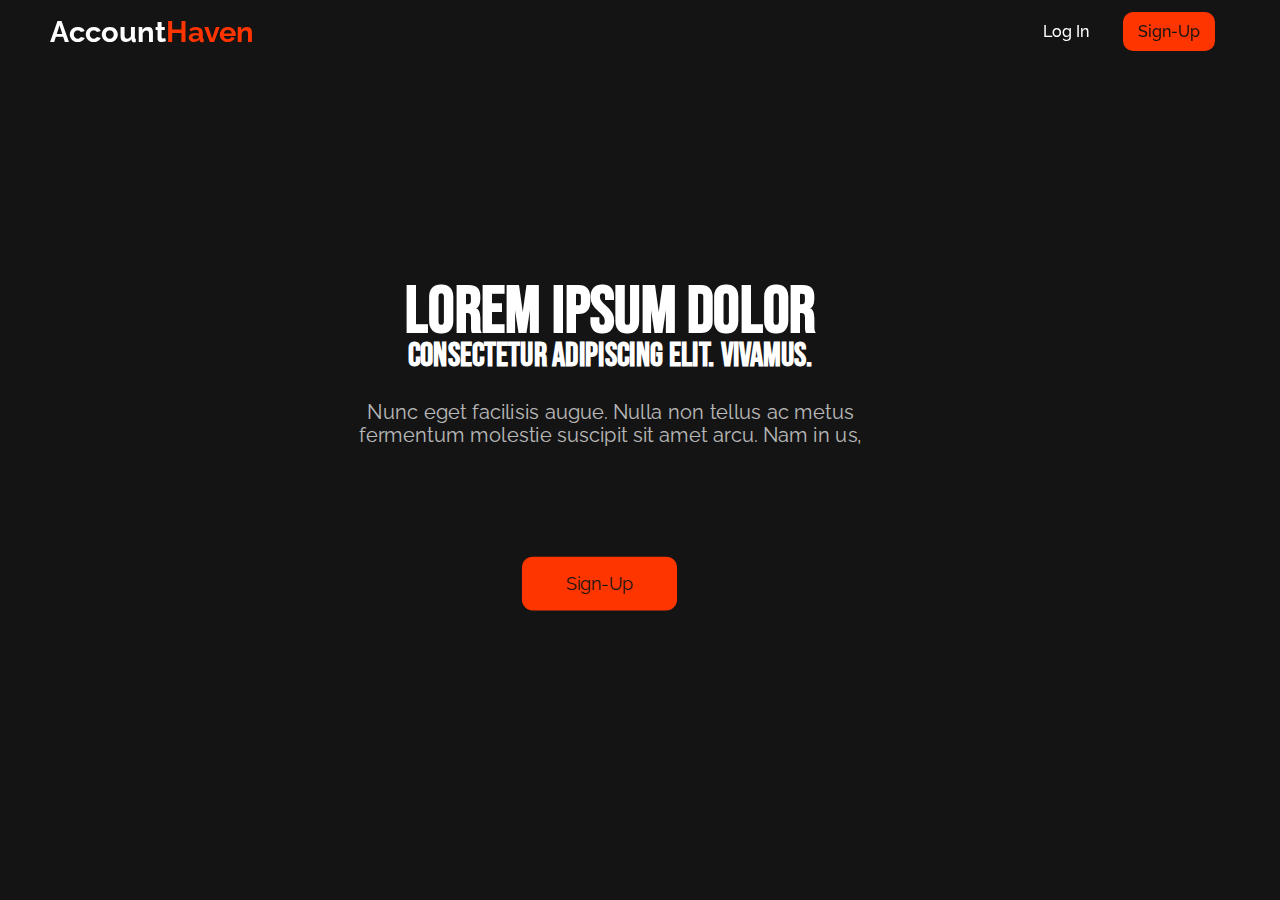
==== commit 04bf849b: "responsive fix" ====
--- a/index.html
+++ b/index.html
@@ -20,6 +20,8 @@
     />
     <link rel="stylesheet" href="style.css" />
     <meta name="viewport" content="width=device-width, initial-scale=1" />
+    <meta content="text/html;charset=utf-8" http-equiv="Content-Type" />
+    <meta content="utf-8" http-equiv="encoding" />
     <title>AccountHaven</title>
   </head>
   <body>
@@ -48,18 +50,6 @@
       </div>
     </header>
     <section class="hero">
-      <div id="background">
-        <img
-          src="images/gradient.png"
-          class="backgroundGradient"
-          id="gradient01"
-        />
-        <img
-          src="images/gradient.png"
-          class="backgroundGradient"
-          id="gradient02"
-        />
-      </div>
       <div class="wrapper landing">
         <div class="content">
           <h1 class="animate__animated animate__headShake">
--- a/style.css
+++ b/style.css
@@ -443,7 +443,7 @@
     font-size: 12px;
   }
   .hero .content {
-    width: 95%;
+    width: 100%;
   }
   .hero .content p {
     font-size: 16px;
@@ -478,6 +478,9 @@
   .section-header p {
     font-size: 12px;
   }
+  #navBarCTA {
+    display: none;
+  }
   .section-header {
     margin-bottom: 50px;
   }
@@ -489,6 +492,9 @@
   }
   .hero .content h1 {
     font-size: 50px;
+  }
+  .secondaryHeader {
+    font-size: 25px;
   }
   .hero .content p {
     font-size: 13px;
@@ -597,7 +603,7 @@
 }
 #rememberLabel {
   font-size: 14px;
-  color: rgba(255, 255, 255, 0.699);
+  color: rgba(114, 28, 28, 0.699);
   text-align: left;
   margin: 14px;
   margin-left: 5px;
